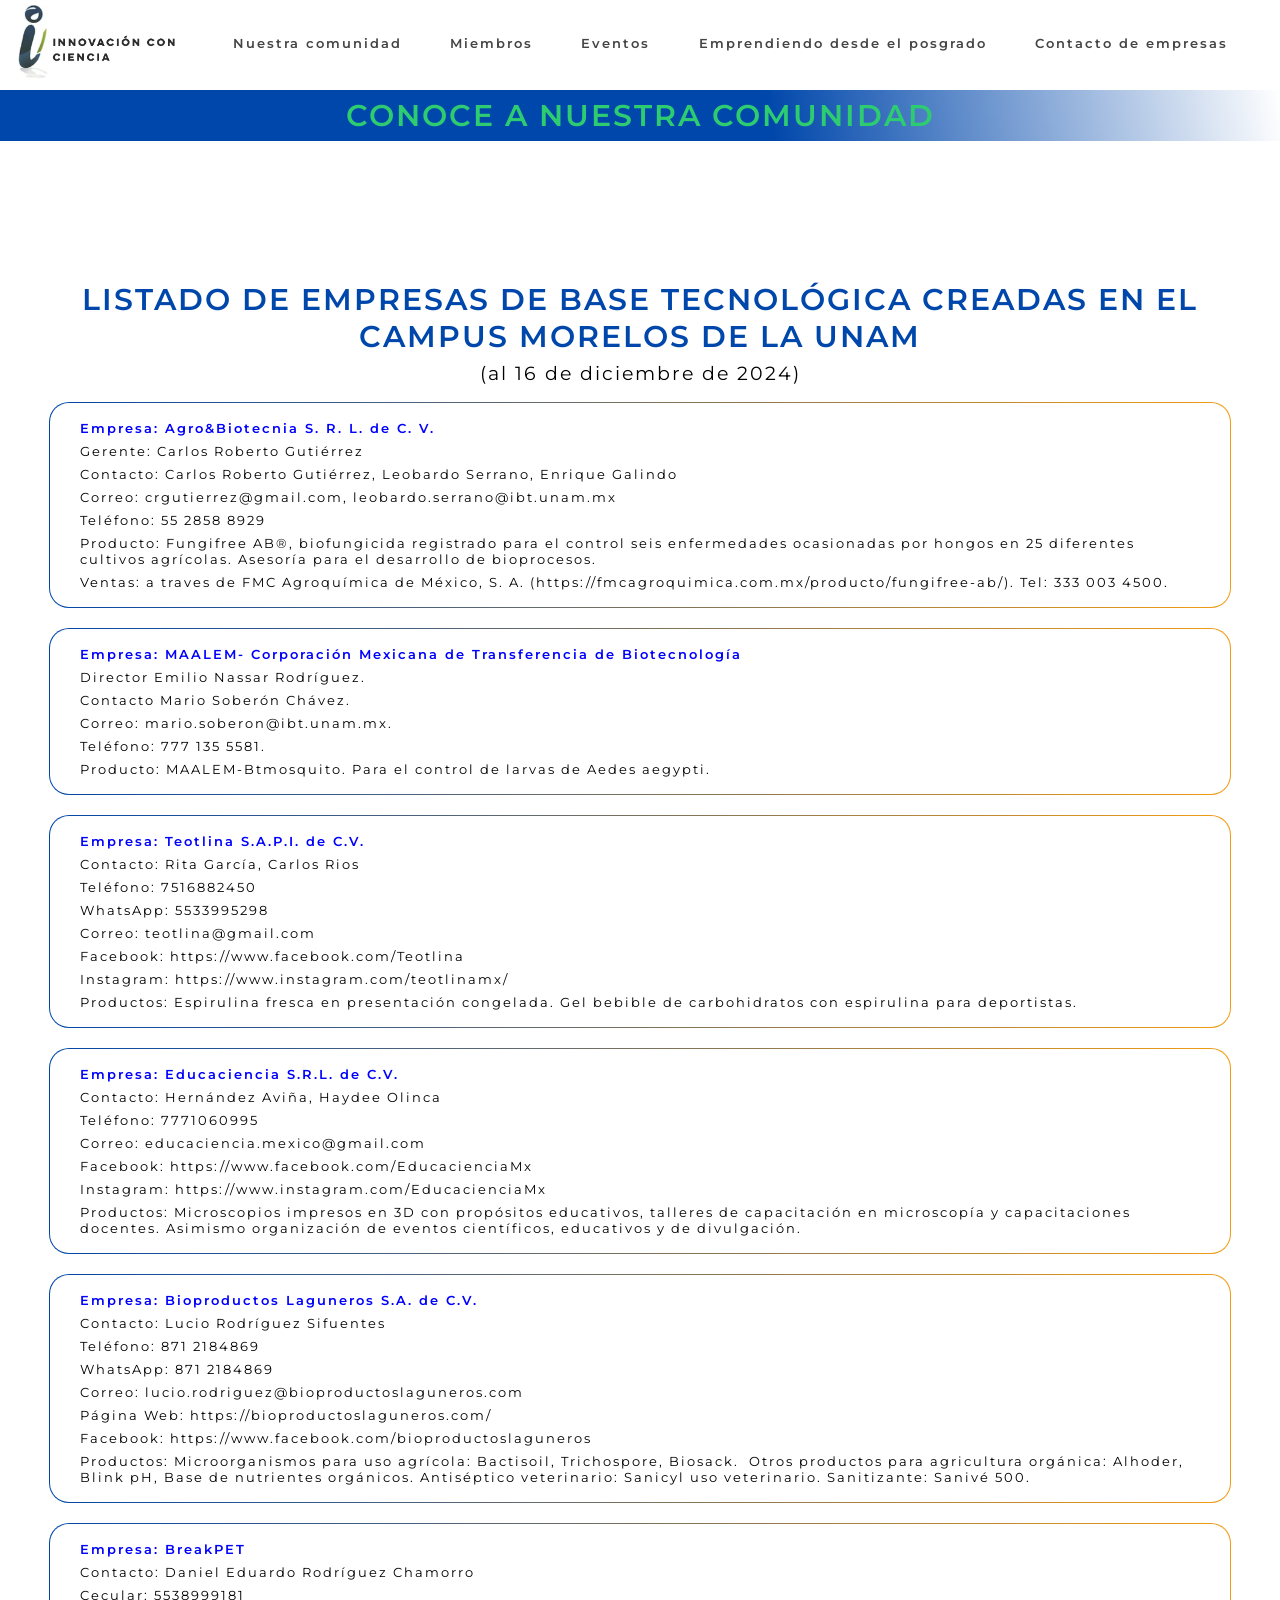
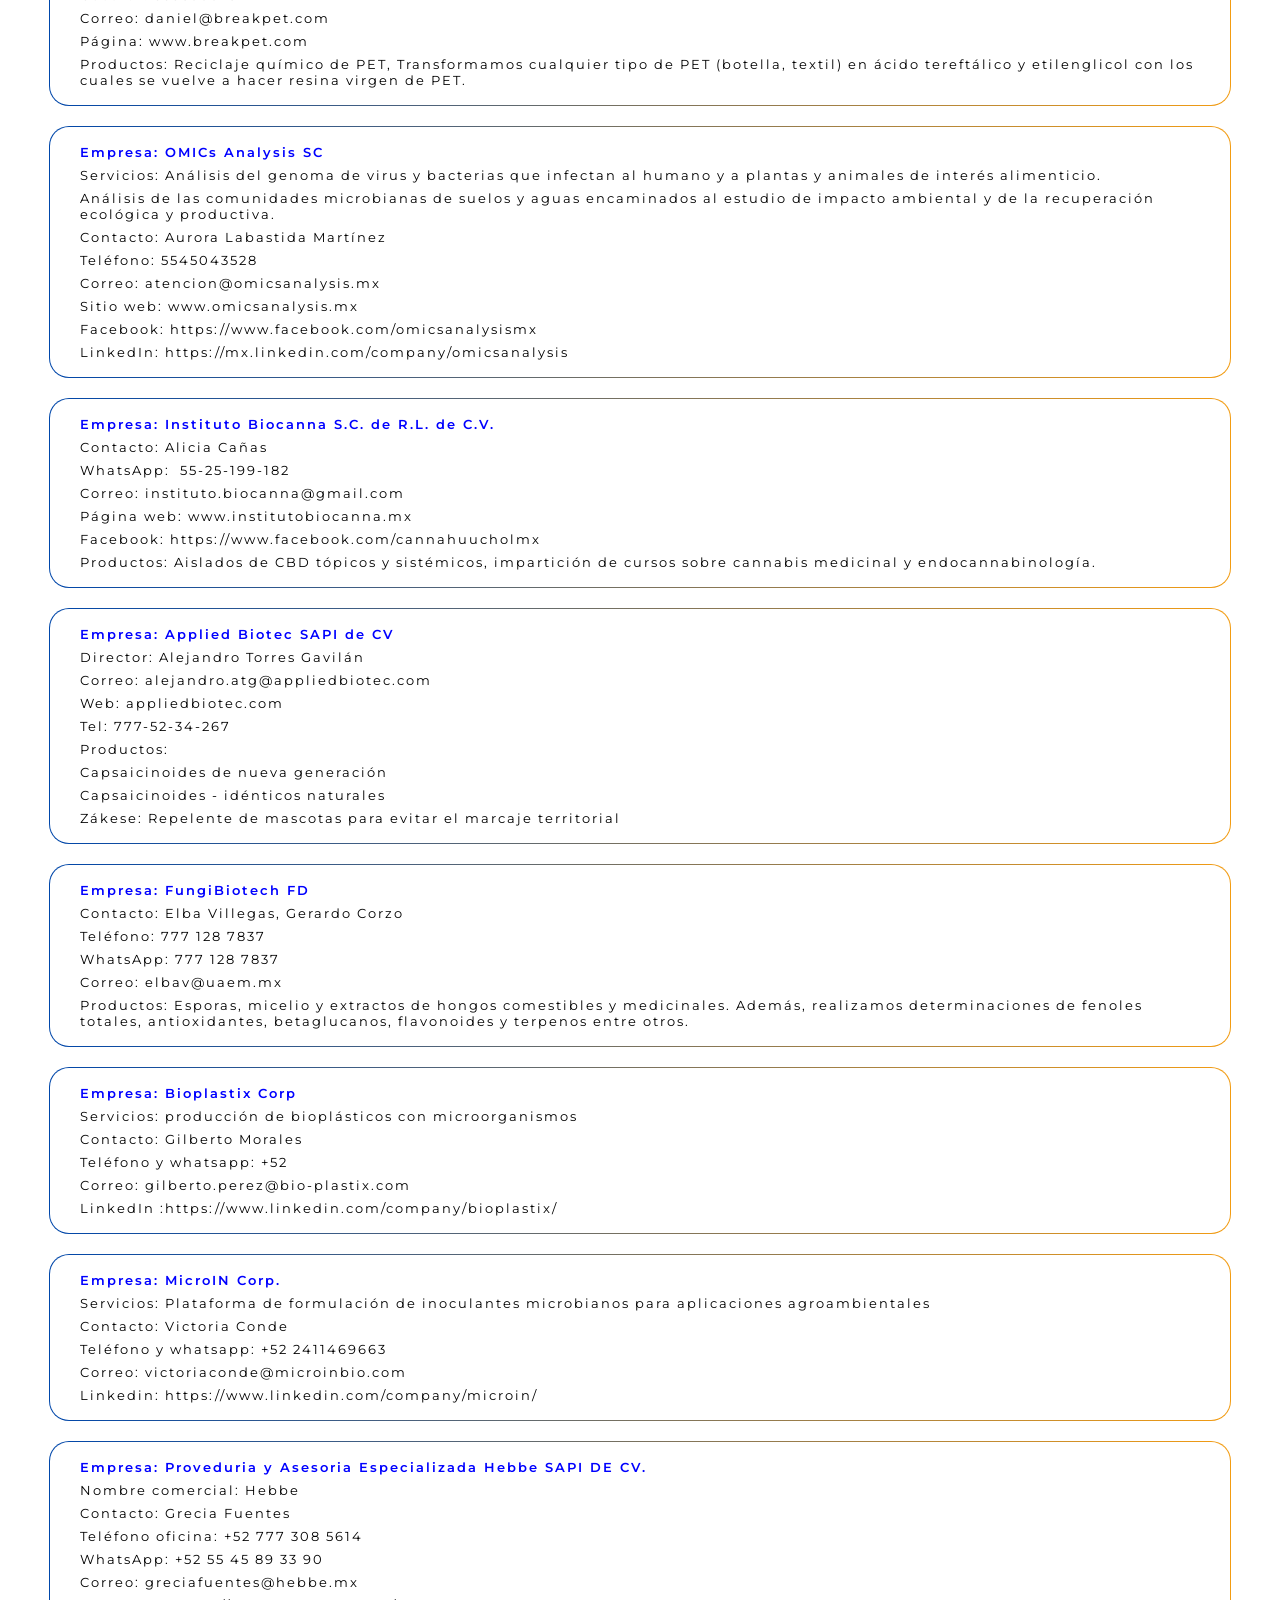
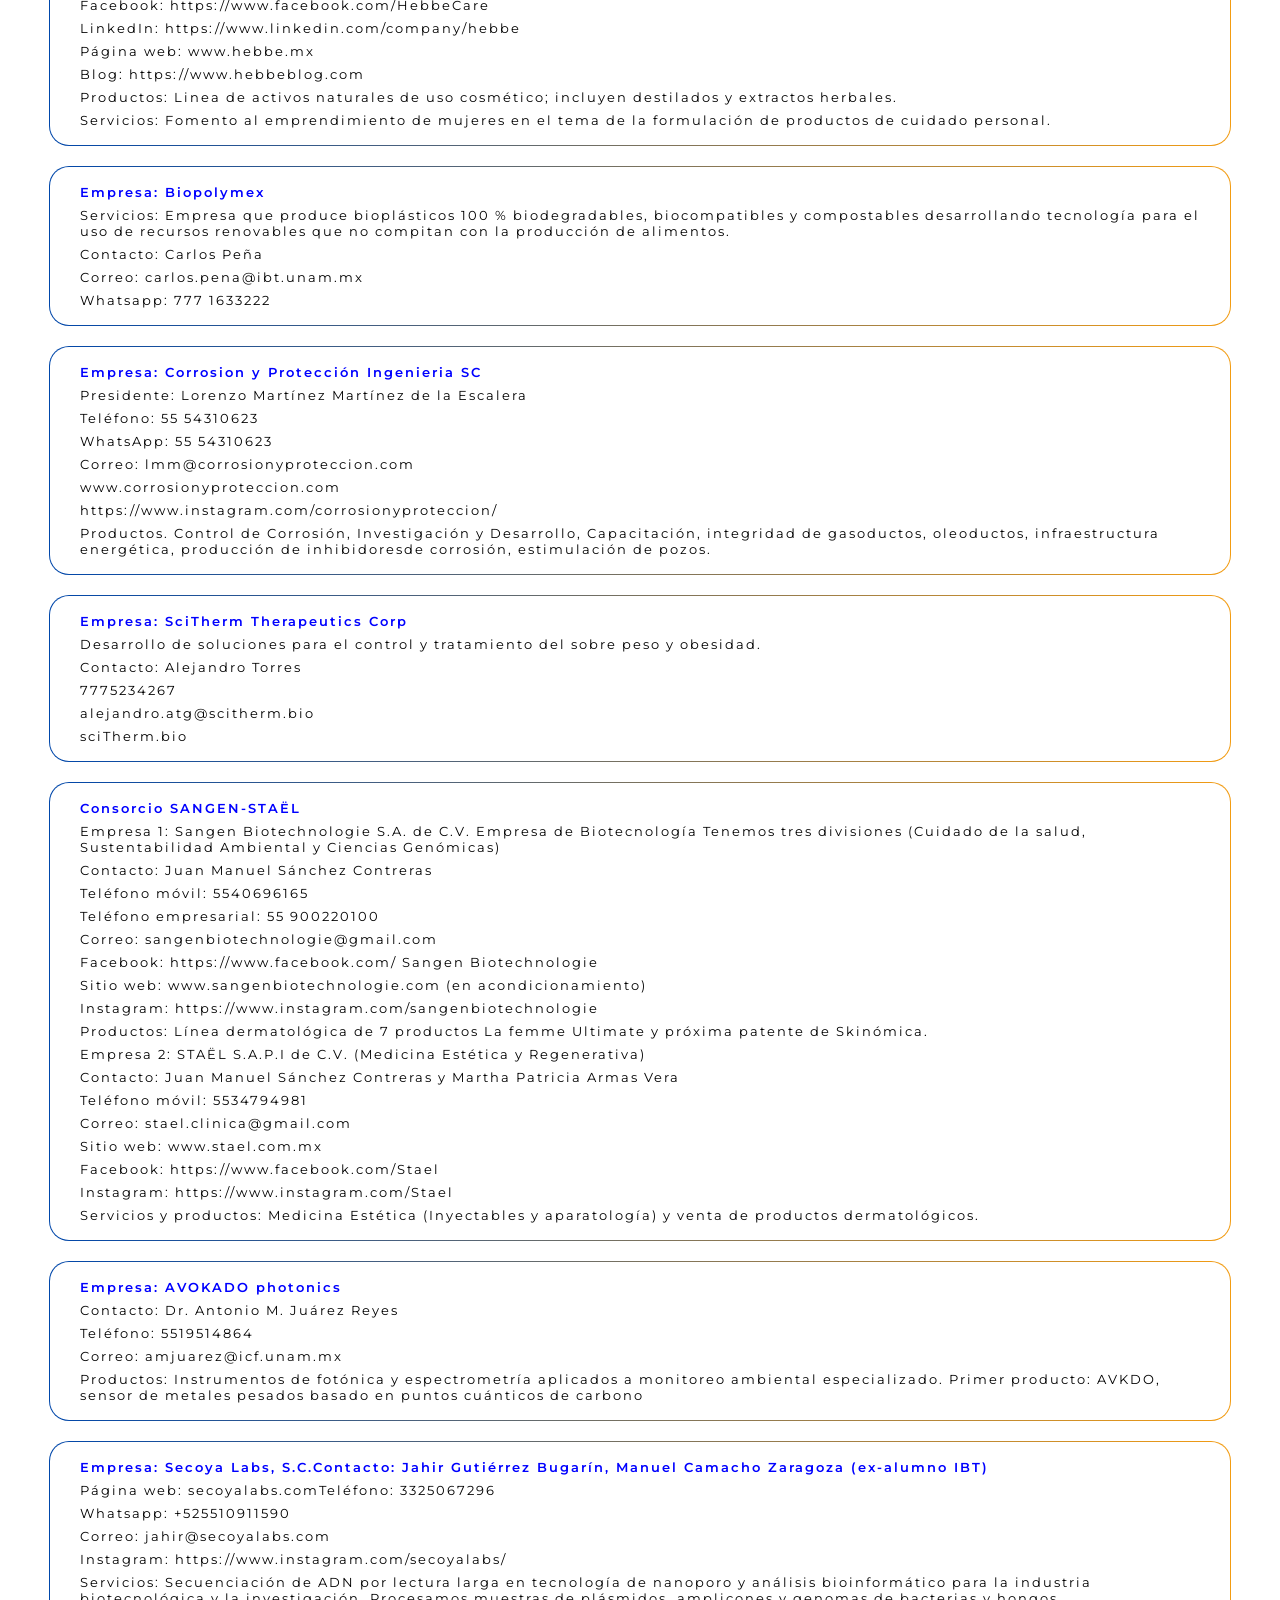
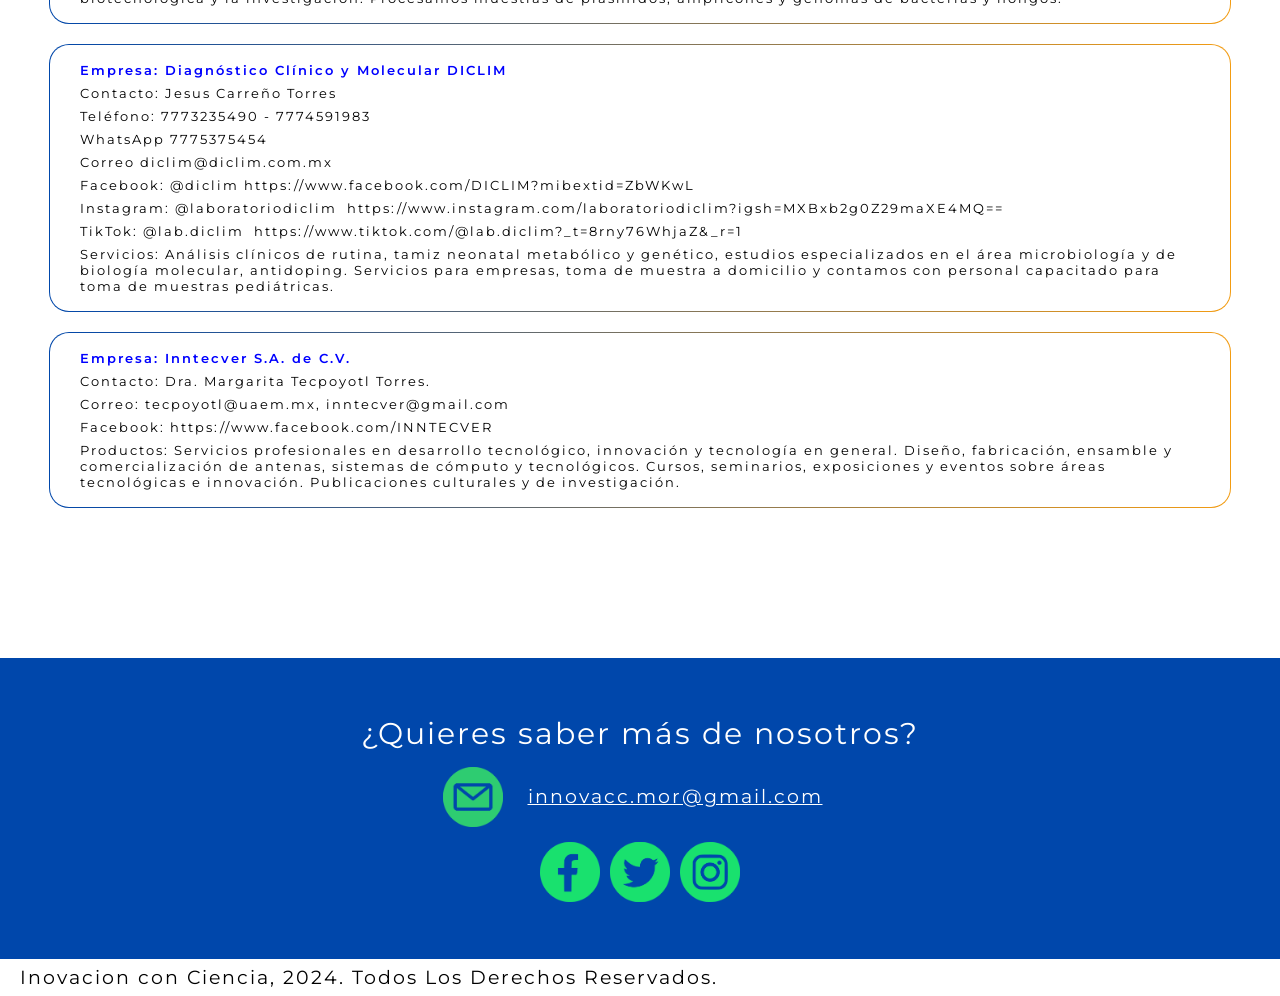
==== contacto_de_empresas.html @ b9f54bf6 "correccion_pagina" ====
<!DOCTYPE html>
<html>
<head>
    <meta charset="utf-8">
    <meta name="viewport" content="width=device-width, initial-scale=1.0">
    <title>Contactos ICC</title>
    <meta name="description" content="Grupo de Emprendedores de la UNAM Campus Morelos">
    <meta name="author" content="Innovacion Con Ciencia">
    <link rel="stylesheet" href="css/menu.css">
    <link rel="stylesheet" href="css/palettes_fonts.css">
    <link rel="stylesheet" href="css/style.css">
    <link rel="stylesheet" href="css/noticias.css">
    <link rel="preconnect" href="https://fonts.googleapis.com">
    <link rel="preconnect" href="https://fonts.gstatic.com" crossorigin>
    <link href="https://fonts.googleapis.com/css2?family=Open+Sans:wght@300;400;500;600;700;800&display=swap" rel="stylesheet">
    <link href="https://fonts.googleapis.com/css2?family=Montserrat:ital,wght@0,100..900;1,100..900&display=swap" rel="stylesheet">

</head>
<body>

    <header>
        <a class="logo" href="index.html">
            <img class="logo" src="img/innovacioncc2.jpg" alt="ICC logo">
        </a>
        
            <input type="checkbox" name="" id="menu_check">
            <div class="hamburger-lines">
                <span class="line line1"></span>
                <span class="line line2"></span>
                <span class="line line3"></span>
            </div>
        
        <nav class="navbar">
            <ul class="menu-items">
                <a href="index.html#Descrip"><li>Nuestra comunidad</li></a>
                <a href="index.html#Miembros"><li>Miembros</li></a>
                <a href="index.html#Eventos"><li>Eventos</li></a>
                <a href="emprendiendo_desde_posgrado.html"><li>Emprendiendo desde el posgrado</li></a>
                <a href="contacto_de_empresas.html"><li>Contacto de empresas</li></a>
        </nav>
    </header>


    <main>

        <section id="socialnets">
        <p>CONOCE A NUESTRA COMUNIDAD</p>
        </section>

        <section class="noticia" id="noticia1">

            <div id="Empresas">
                <h2>LISTADO DE EMPRESAS DE BASE TECNOLÓGICA CREADAS EN EL CAMPUS MORELOS DE LA UNAM</h2>
                <p>(al 16 de diciembre de 2024)</p>

                    <div>
                    <p>Empresa: Agro&Biotecnia S. R. L. de C. V.</p>
                    <p>Gerente: Carlos Roberto Gutiérrez</p>
                    <p>Contacto: Carlos Roberto Gutiérrez, Leobardo Serrano, Enrique Galindo</p>
                    <p>Correo: crgutierrez@gmail.com, leobardo.serrano@ibt.unam.mx</p>
                    <p>Teléfono: 55 2858 8929</p>
                    <p>Producto: Fungifree AB®, biofungicida registrado para el control seis enfermedades ocasionadas por hongos en 25 diferentes cultivos agrícolas. Asesoría para el desarrollo de bioprocesos.</p>
                    <p>Ventas: a traves de FMC Agroquímica de México, S. A. (https://fmcagroquimica.com.mx/producto/fungifree-ab/). Tel: 333 003 4500.</p>
                    </div>
                    
                    <div>
                    <p>Empresa: MAALEM- Corporación Mexicana de Transferencia de Biotecnología </p>
                    <p>Director Emilio Nassar Rodríguez. </p>
                    <p>Contacto Mario Soberón Chávez. </p>
                    <p>Correo: mario.soberon@ibt.unam.mx. </p>
                    <p>Teléfono: 777 135 5581. </p>
                    <p>Producto: MAALEM-Btmosquito. Para el control de larvas de Aedes aegypti.</p>
                    </div>
                    
                    <div>
                    <p>Empresa: Teotlina S.A.P.I. de C.V.</p>
                    <p>Contacto: Rita García, Carlos Rios</p>
                    <p>Teléfono: 7516882450</p>
                    <p>WhatsApp: 5533995298</p>
                    <p>Correo: teotlina@gmail.com</p>
                    <p>Facebook: https://www.facebook.com/Teotlina</p>
                    <p>Instagram: https://www.instagram.com/teotlinamx/</p>
                    <p>Productos: Espirulina fresca en presentación congelada. Gel bebible de carbohidratos con espirulina para deportistas. </p>
                    </div>
                    
                    <div>
                    <p>Empresa: Educaciencia S.R.L. de C.V.</p>
                    <p>Contacto: Hernández Aviña, Haydee Olinca</p>
                    <p>Teléfono: 7771060995</p>
                    <p>Correo: educaciencia.mexico@gmail.com</p>
                    <p>Facebook: https://www.facebook.com/EducacienciaMx</p>
                    <p>Instagram: https://www.instagram.com/EducacienciaMx</p>
                    <p>Productos: Microscopios impresos en 3D con propósitos educativos, talleres de capacitación en microscopía y capacitaciones docentes. Asimismo organización de eventos científicos, educativos y de divulgación.</p>
                    </div>
                    
                    <div>
                    <p>Empresa: Bioproductos Laguneros S.A. de C.V.</p>
                    <p>Contacto: Lucio Rodríguez Sifuentes</p>
                    <p>Teléfono: 871 2184869</p>
                    <p>WhatsApp: 871 2184869</p>
                    <p>Correo: lucio.rodriguez@bioproductoslaguneros.com </p>
                    <p>Página Web: https://bioproductoslaguneros.com/</p>
                    <p>Facebook: https://www.facebook.com/bioproductoslaguneros</p>
                    <p>Productos: Microorganismos para uso agrícola: Bactisoil, Trichospore, Biosack.  Otros productos para agricultura orgánica: Alhoder, Blink pH, Base de nutrientes orgánicos. Antiséptico veterinario: Sanicyl uso veterinario. Sanitizante: Sanivé 500.</p>
                    </div>
                    
                    <div>
                    <p>Empresa: BreakPET</p>
                    <p>Contacto: Daniel Eduardo Rodríguez Chamorro</p>
                    <p>Cecular: 5538999181</p>
                    <p>Correo: daniel@breakpet.com</p>
                    <p>Página: www.breakpet.com</p>
                    <p>Productos: Reciclaje químico de PET, Transformamos cualquier tipo de PET (botella, textil) en ácido tereftálico y etilenglicol con los cuales se vuelve a hacer resina virgen de PET.</p>
                    </div>
                    
                    <div>
                    <p>Empresa: OMICs Analysis SC</p>
                    <p>Servicios: Análisis del genoma de virus y bacterias que infectan al humano y a plantas y animales de interés alimenticio. </p>
                    <p>Análisis de las comunidades microbianas de suelos y aguas encaminados al estudio de impacto ambiental y de la recuperación ecológica y productiva.</p>
                    <p>Contacto: Aurora Labastida Martínez</p>
                    <p>Teléfono: 5545043528</p>
                    <p>Correo:  atencion@omicsanalysis.mx</p>
                    <p>Sitio web: www.omicsanalysis.mx</p>
                    <p>Facebook: https://www.facebook.com/omicsanalysismx</p>
                    <p>LinkedIn: https://mx.linkedin.com/company/omicsanalysis</p>
                    </div>
                    
                    <div>
                    <p>Empresa: Instituto Biocanna S.C. de R.L. de C.V.</p>
                    <p>Contacto: Alicia Cañas</p>
                    <p>WhatsApp:  55-25-199-182</p>
                    <p>Correo: instituto.biocanna@gmail.com</p>
                    <p>Página web: www.institutobiocanna.mx </p>
                    <p>Facebook: https://www.facebook.com/cannahuucholmx</p>
                    <p>Productos: Aislados de CBD tópicos y sistémicos, impartición de cursos sobre cannabis medicinal y endocannabinología.</p>
                    </div>
                    
                    <div>
                    <p>Empresa: Applied Biotec SAPI de CV</p>
                    <p>Director: Alejandro Torres Gavilán</p>
                    <p>Correo: alejandro.atg@appliedbiotec.com</p>
                    <p>Web: appliedbiotec.com</p>
                    <p>Tel: 777-52-34-267</p>
                    <p>Productos: </p>
                    <p>Capsaicinoides de nueva generación</p>
                    <p>Capsaicinoides - idénticos naturales</p>
                    <p>Zákese: Repelente de mascotas para evitar el marcaje territorial</p>
                    </div>
                    
                    <div>
                    <p>Empresa: FungiBiotech FD</p>
                    <p>Contacto: Elba Villegas, Gerardo Corzo</p>
                    <p>Teléfono: 777 128 7837</p>
                    <p>WhatsApp: 777 128 7837</p>
                    <p>Correo: elbav@uaem.mx</p>
                    <p>Productos: Esporas, micelio y extractos de hongos comestibles y medicinales. Además, realizamos determinaciones de fenoles totales, antioxidantes, betaglucanos, flavonoides y terpenos entre otros.</p>
                    </div>
                    
                    <div>
                    <p>Empresa: Bioplastix Corp</p>
                    <p>Servicios: producción de bioplásticos con microorganismos </p>
                    <p>Contacto: Gilberto Morales  </p>
                    <p>Teléfono y whatsapp: +52 </p>
                    <p>Correo: gilberto.perez@bio-plastix.com</p>
                    <p>LinkedIn :https://www.linkedin.com/company/bioplastix/</p>
                    </div>
                    
                    <div>
                    <p>Empresa: MicroIN Corp. </p>
                    <p>Servicios: Plataforma de formulación de inoculantes microbianos para aplicaciones agroambientales</p>
                    <p>Contacto: Victoria Conde</p>
                    <p>Teléfono y whatsapp: +52 2411469663</p>
                    <p>Correo: victoriaconde@microinbio.com</p>
                    <p>Linkedin: https://www.linkedin.com/company/microin/</p>
                    </div>
                    
                    <div>
                    <p>Empresa: Proveduria y Asesoria Especializada Hebbe SAPI DE CV.</p>
                    <p>Nombre comercial: Hebbe</p>
                    <p>Contacto: Grecia Fuentes </p>
                    <p>Teléfono oficina: +52 777 308 5614</p>
                    <p>WhatsApp: +52 55 45 89 33 90</p>
                    <p>Correo: greciafuentes@hebbe.mx</p>
                    <p>Facebook: https://www.facebook.com/HebbeCare</p>
                    <p>LinkedIn: https://www.linkedin.com/company/hebbe</p>
                    <p>Página web: www.hebbe.mx</p>
                    <p>Blog: https://www.hebbeblog.com</p>
                    <p>Productos: Linea de activos naturales de uso cosmético; incluyen destilados y extractos herbales. </p>
                    <p>Servicios: Fomento al emprendimiento de mujeres en el tema de la formulación de productos de cuidado personal.</p>
                    </div>
                    
                    <div>
                    <p>Empresa: Biopolymex</p>
                    <p>Servicios: Empresa que produce bioplásticos 100 % biodegradables, biocompatibles y compostables desarrollando tecnología para el uso de recursos renovables que no compitan con la producción de alimentos.</p>
                    <p>Contacto: Carlos Peña</p>
                    <p>Correo: carlos.pena@ibt.unam.mx</p>
                    <p>Whatsapp: 777 1633222 </p>
                    </div>
                    
                    <div>
                    <p>Empresa: Corrosion y Protección Ingenieria SC</p>
                    <p>Presidente: Lorenzo Martínez Martínez de la Escalera</p>
                    <p>Teléfono: 55 54310623</p>
                    <p>WhatsApp: 55 54310623</p>
                    <p>Correo: lmm@corrosionyproteccion.com</p>
                    <p>www.corrosionyproteccion.com</p>
                    <p>https://www.instagram.com/corrosionyproteccion/</p>
                    <p>Productos. Control de Corrosión, Investigación y Desarrollo, Capacitación, integridad de gasoductos, oleoductos, infraestructura energética, producción de inhibidoresde corrosión, estimulación de pozos.</p>
                    </div>
                    
                    <div>
                    <p>Empresa: SciTherm Therapeutics Corp</p>
                    <p>Desarrollo de soluciones para el control y tratamiento del sobre peso y obesidad.</p>
                    <p>Contacto: Alejandro Torres</p>
                    <p>7775234267</p>
                    <p>alejandro.atg@scitherm.bio</p>
                    <p>sciTherm.bio</p>
                    </div>
                    
                    <div>
                    <p>Consorcio SANGEN-STAËL</p>
                    <p>Empresa 1: Sangen Biotechnologie S.A. de C.V. Empresa de Biotecnología Tenemos tres divisiones (Cuidado de la salud, Sustentabilidad Ambiental y Ciencias Genómicas) </p>
                    <p>Contacto: Juan Manuel Sánchez Contreras </p>
                    <p>Teléfono móvil: 5540696165</p>
                    <p>Teléfono empresarial: 55 900220100</p>
                    <p>Correo: sangenbiotechnologie@gmail.com</p>
                    <p>Facebook: https://www.facebook.com/ Sangen Biotechnologie</p>
                    <p>Sitio web: www.sangenbiotechnologie.com (en acondicionamiento)</p>
                    <p>Instagram: https://www.instagram.com/sangenbiotechnologie</p>
                    <p>Productos: Línea dermatológica de 7 productos La femme Ultimate y próxima patente de Skinómica. </p>
                    
                    <p>Empresa 2: STAËL S.A.P.I de C.V.  (Medicina Estética y Regenerativa) </p>
                    <p>Contacto: Juan Manuel Sánchez Contreras y Martha Patricia Armas Vera</p>
                    <p>Teléfono móvil: 5534794981</p>
                    <p>Correo: stael.clinica@gmail.com</p>
                    <p>Sitio web: www.stael.com.mx </p>
                    <p>Facebook: https://www.facebook.com/Stael </p>
                    <p>Instagram: https://www.instagram.com/Stael </p>
                    <p>Servicios y productos: Medicina Estética (Inyectables y aparatología) y venta de productos dermatológicos.</p>
                    </div>
                    
                    <div>
                    <p>Empresa: AVOKADO photonics</p>
                    <p>Contacto: Dr. Antonio M. Juárez Reyes</p>
                    <p>Teléfono: 5519514864</p>
                    <p>Correo: amjuarez@icf.unam.mx</p>
                    <p>Productos: Instrumentos de fotónica y espectrometría aplicados a monitoreo ambiental especializado. Primer producto: AVKDO, sensor de metales pesados basado en puntos cuánticos de carbono</p>
                    </div>
                    
                    <div>
                    <p>Empresa: Secoya Labs, S.C.Contacto: Jahir Gutiérrez Bugarín, Manuel Camacho Zaragoza (ex-alumno IBT)</p>
                    <p>Página web: secoyalabs.comTeléfono: 3325067296</p>
                    <p>Whatsapp: +525510911590
                    <p>Correo: jahir@secoyalabs.com</p>
                    <p>Instagram: https://www.instagram.com/secoyalabs/</p>
                    <p>Servicios: Secuenciación de ADN por lectura larga en tecnología de nanoporo y análisis bioinformático para la industria biotecnológica y la investigación. Procesamos muestras de plásmidos, amplicones y genomas de bacterias y hongos.</p>
                    </div>
                    
                    <div>
                    <p>Empresa: Diagnóstico Clínico y Molecular DICLIM</p>
                    <p>Contacto: Jesus Carreño Torres</p>
                    <p>Teléfono: 7773235490 - 7774591983</p>
                    <p>WhatsApp 7775375454</p>
                    <p>Correo diclim@diclim.com.mx</p>
                    <p>Facebook: @diclim https://www.facebook.com/DICLIM?mibextid=ZbWKwL</p>
                    <p>Instagram: @laboratoriodiclim  https://www.instagram.com/laboratoriodiclim?igsh=MXBxb2g0Z29maXE4MQ==</p>
                    <p>TikTok: @lab.diclim  https://www.tiktok.com/@lab.diclim?_t=8rny76WhjaZ&_r=1</p>
                    <p>Servicios: Análisis clínicos de rutina, tamiz neonatal metabólico y genético, estudios especializados en el área microbiología y de biología molecular, antidoping. Servicios para empresas, toma de muestra a domicilio y contamos con personal capacitado para toma de muestras pediátricas.</p>
                    </div>
                    
                    <div>
                    <p>Empresa: Inntecver S.A. de C.V.</p>
                    <p>Contacto: Dra. Margarita Tecpoyotl Torres.</p>
                    <p>Correo: tecpoyotl@uaem.mx, inntecver@gmail.com </p>
                    <p>Facebook: https://www.facebook.com/INNTECVER</p>
                    <p>Productos: Servicios profesionales en desarrollo tecnológico, innovación y tecnología en general. Diseño, fabricación, ensamble  y comercialización de antenas, sistemas de cómputo y tecnológicos. Cursos, seminarios, exposiciones y eventos sobre áreas tecnológicas e innovación. Publicaciones culturales y de investigación.</p>
                    </div>
            </div>

            

      </section>



        <section id="finaldata">
            <p>¿Quieres saber más de nosotros?</p>
            <a href="mailto:innovacc.mor@gmail.com"><img class="socialicon" src="img/icons/mail_v.png"><p>innovacc.mor@gmail.com</p></a>
            <div>
                <a href="https://www.facebook.com/innovacionconciencia"><img class="socialicon" src="img/icons/FaceBook_vl.png"></a>
                <a href="https://x.com/Innovacioncc"><img class="socialicon" src="img/icons/twitter_vl.png"></a>
                <a href="https://www.instagram.com/innovacionconciencia/"><img class="socialicon"  src="img/icons/instagram_vl.png"></a>
            </div>
        </section>

    </main>

    <footer>
        <p>Inovacion con Ciencia, 2024. Todos Los Derechos Reservados.</p>
    </footer>

</body>    
</html>
---- css/menu.css ----
/*NAV STYLING*/
header{
    display: flex;
    height: 8rem;
    padding: 0.5rem;
}
header *  {
    height: 100%;
} 
nav {
    width: 100%;
}
nav ul{
    padding: 0 1rem;
    display: flex;
    justify-content: center;
}
nav a{
    margin: 0 1.5vw;
    padding: 0 0.5rem;
    display: flex;
    flex-direction: column;
    justify-content: center;
    text-decoration: none;
}
nav li{
    list-style: none;
    text-align: center;
    font-size: 1.3rem;
    font-weight: 600;
    color:#444444;
    height: auto;
}
nav li:hover{
    color:#0047AB;
    font-size:1.4rem;
}
header input[type="checkbox"], .hamburger-lines{
   display: none;
}



@media only screen and (max-width: 800px) {
    nav{
        transform: translateX(100%);
        position: fixed;
        z-index: 100;
        top: 5rem;
        right: 0;
        height: 5rem;
        padding: 0.4rem 0;
        display: inline-flex;
        flex-direction: column;
        width: 60vw;
        height: 30rem;
    }
    nav ul{
        display: inline-flex;
        flex-direction:column;
        align-items:  left;
        position:fixed;
        height: 30rem;
        width: 60vw;
        background-color: hsl(0, 0%, 100%, 90%);
        padding: 1rem 0;

    }
    nav a{
       margin:0;
       width: 70%;
    }

    nav a:hover{
        border-bottom: 1px solid black;
    }

    header input[type="checkbox"], .hamburger-lines {
        display: block;
    }

    header input[type="checkbox"] {
        position: fixed;
        height: 23px;
        width: 35px;
        top: 17px;
        right: 20px;
        z-index: 100;
        opacity: 0;
    }

    .hamburger-lines {
        display: block;
        height: 23px;
        width: 35px;
        position: fixed;
        top: 17px;
        right: 20px;
        z-index: 2;
        display: flex;
        flex-direction: column;
        justify-content: space-between;
    }

    .line {
        display: block;
        height: 4px;
        width: 100%;
        border-radius: 10px;
        background: #333;
    }
    .line1 {
        transform-origin: 0% 0%;
        transition: transform 0.4s ease-in-out;
    }
        
    .line2 {
        transition: transform 0.2s ease-in-out;
    }
        
    .line3 {
        transform-origin: 0% 100%;
        transition: transform 0.4s ease-in-out;
    }
    header input[type="checkbox"]:checked ~ .navbar {
        transform: translateX(0);
    }
        
    header input[type="checkbox"]:checked ~ .hamburger-lines .line1 {
        transform: rotate(35deg);
    }
        
    header input[type="checkbox"]:checked ~ .hamburger-lines .line2 {
        transform: scaleY(0);
    }
        
    header input[type="checkbox"]:checked ~ .hamburger-lines .line3 {
        transform: rotate(-35deg);
    }


}
---- css/palettes_fonts.css ----
:root {
    /*Palette 1*/
    --c-main:#0047AB;
    --c-main-low:hsl(215, 90%, 60%);
    --c-accent1:#f39c12;
    --c-accent2:#2ECC71;

}


html{
    font-size: 10px; /*Initial font-size adjusted to 10px*/
    letter-spacing: 0.1rem;
}
body{
    font-family: 'Montserrat', sans-serif;
}
*{
    margin:0;
    padding:0;
    font-size:1.9rem;
    letter-spacing: .2rem;
}
p {
    margin:0.7rem 2rem;
}
---- css/style.css ----
h2{
    text-align: center; font-weight: 600; font-size:3rem;
    color:var(--c-main);
}


.socialicon{
    height: 6rem;
    margin:2rem 0.5rem;
}
.socialicon:hover{
    height: 6.5rem;
    margin:1.5rem 0.25rem;
}
a{
    height: 7.5rem;
    display: flex;
    align-items: center;
    justify-content: center;
    color:white;
}

/***BANNER START*/

#Banner_zone
{
    display: flex;
    flex-direction: column;
    justify-content: space-between;
    background-color: var(--c-main);
    background-image:url("../img/Banner.jpeg");
    background-size: cover;
    background-position-x:65%;
    min-height: 55rem;
}
.Top_News{
    display: flex;
    justify-content: center; align-items: center; text-align: center;
    background: linear-gradient(130deg,  var(--c-accent1) 80%, transparent);
}
.Top_News > p {
    padding: 1rem;
    font-size:1.8rem;
    font-weight: 700;
    word-spacing: 0.5rem;
    letter-spacing: 0.3rem;
    color:white;

}

#Banner{
    width: 60%;
    display: flex;
    flex-direction: column;
    justify-content: center;
    height: 40rem;
    background: linear-gradient(90deg, var(--c-accent1), var(--c-main) 30%, transparent);
}
#Banner p{
    color:white;
    text-align: center;
    font-weight: 700;
    font-size: 5.5rem;
}

#socialnets{
    display: flex;
    justify-content:center; align-items: center;
    flex-wrap: wrap;
    background: linear-gradient(80deg, var(--c-main) 60%, transparent);
    color: var(--c-accent2);
}
#socialnets > p{
    font-size: 3rem;
    font-weight: 600;
}

/***BANNER END*/

#Descrip, #Actividades, #Eventos, #Miembros, #finaldata, .evento{
    display: flex;
    flex-direction: column;
    justify-content: center;
    align-items: center;
    padding:5rem 0;
}

#Descrip{
    text-align: center;
}

#Actividades>div{
    display: flex;
    flex-wrap: wrap;
    justify-content: center; align-items: center;
    margin:3rem 0;
}

.actividad{
    display: flex;
    justify-content: center; align-items: center; text-align: center;
    width: 18rem; height: 18rem;
    margin:0.5rem;
    background: linear-gradient(white, white) padding-box,
    linear-gradient(to right,var(--c-accent2) , var(--c-accent1)) border-box;
    border-radius:50%;
    border:10px solid transparent;
}

.actividad p{
    font-weight:600;
    font-size:2.3rem;
    margin:0;
    color:var(--c-main);
}
#eventos_slider{
    width: 100%;
}
.evento{
    padding:1rem 0;
    background-color: var(--c-main);
}
.evento>img{
    height: auto;
    max-height: 60rem;
    width: 100%;
}
.evento>div{
    min-height: 6rem; width: 100%;
    padding: 1rem;
    display: flex;
    flex-wrap: wrap;
    align-items: center; justify-content: center;
    color:  var(--c-accent1);
    font-weight: 500;
}

#Miembros > div{
    display: flex;
    flex-direction: row;
    flex-wrap: wrap;
    margin:0; padding:3rem 0 0;
    font-size: 1.4rem;
    justify-content: center;
}

.businessslide{
    width: 32rem;
    height: 27rem;
    display: flex;
    flex-direction: row;
    overflow: hidden;
    margin:0.5rem; padding:0;
    touch-action: manipulation;

}

.businessslide:hover, .businessslide:active{
    justify-content: end;
}

.businesslogo, .businessdescription{
    text-align: center;
    background-color: white;
    border-radius: 2rem 2rem 2rem 2rem;
    width:100%; height: 100%;
    flex-shrink: 0;
    background: linear-gradient(white, white) padding-box,
    linear-gradient(to right,var(--c-main), var(--c-accent1)) border-box;
    border: 1px solid transparent;
    touch-action: manipulation;
}

.businesslogo>img, .businessdescription>p{

    touch-action: manipulation;
}

.businessdescription{
    display: flex;
    flex-direction: column;
    justify-content: center;
    background: linear-gradient(-45deg, var(--c-main-low), var(--c-main));
    color:white;
    border-color: transparent;
}

.businesslogo img{
   max-height:23rem;
   max-width: 23rem;
}

#finaldata{
    background-color: var(--c-main);
    color:white;
}
#finaldata>p{
    text-align: center;
    font-size:3rem;
}
#finaldata>div{
    display: flex;
    flex-wrap: wrap;
    justify-content: center;
    align-items: center;
}

@media only screen and (max-width: 800px) {
    .socialicon{
        height: 4rem;
    }
    .socialicon:hover{
        height: 4.5rem;
        margin:1.5rem 0.25rem;
    }
    #Banner{
        background: linear-gradient(90deg, var(--c-main), var(--c-main) 30%, transparent);
    }

    #Banner p{
        color:white;
        text-align: left;
        font-weight: 700;
        font-size: 3.5rem;
    }


}
---- css/noticias.css ----
h3{
    text-align: center; font-weight: 600; font-size:3rem;
    margin:4rem 6rem 0rem;
}

h4{
    text-align: center; font-weight: 400; font-size:2rem;
    margin:2rem 6rem 0rem;
}
h5{
    text-align: center; font-weight: 600; font-size:1.5rem;
    margin:1rem 6rem 0rem;
}


.noticia{
    margin: 8rem 0rem;
}

.noticia img{
    display: block;
    margin-left: auto;
    margin-right: auto;
    width: 100%;
    max-width: 800px;

}

.noticia>p, .noticia li, .noticia a>p, .noticia a>pre{
    font-size: 1.5rem;
    text-align: justify;
    text-justify: inter-word;
    color: black;
}

.noticia > p{
    margin: 3rem 6rem;
    line-height: 2rem;
}

.noticia li{
    margin: 2rem 6rem 1rem 10rem;
}
.noticia a{
    display: flex;
    justify-content: left;
    margin: 1rem 6rem;
    height: auto;
}
.noticia a p, .noticia a pre{
    margin: 0rem;
}
.noticia a p:hover, .noticia a pre:hover{
    color: blue;
    font-size: 1.6rem;
}
#Empresas{
    display: flex;
    flex-direction: column;
    align-items: center;
    padding: 6rem 6rem;
}

#Empresas div{
    margin:1rem 6rem;
    padding: 1rem;
    border-radius: 2rem 2rem 2rem 2rem;
    background: linear-gradient(white, white) padding-box,
    linear-gradient(to right,var(--c-main), var(--c-accent1)) border-box;
    border: 1px solid transparent;
    width: 100%;
    text-align: left;
    word-wrap: break-word;

}
#Empresas div p{
    font-size: 1.3rem;
}

#Empresas div p:first-of-type{
    color: blue;
    font-weight: 600;
}
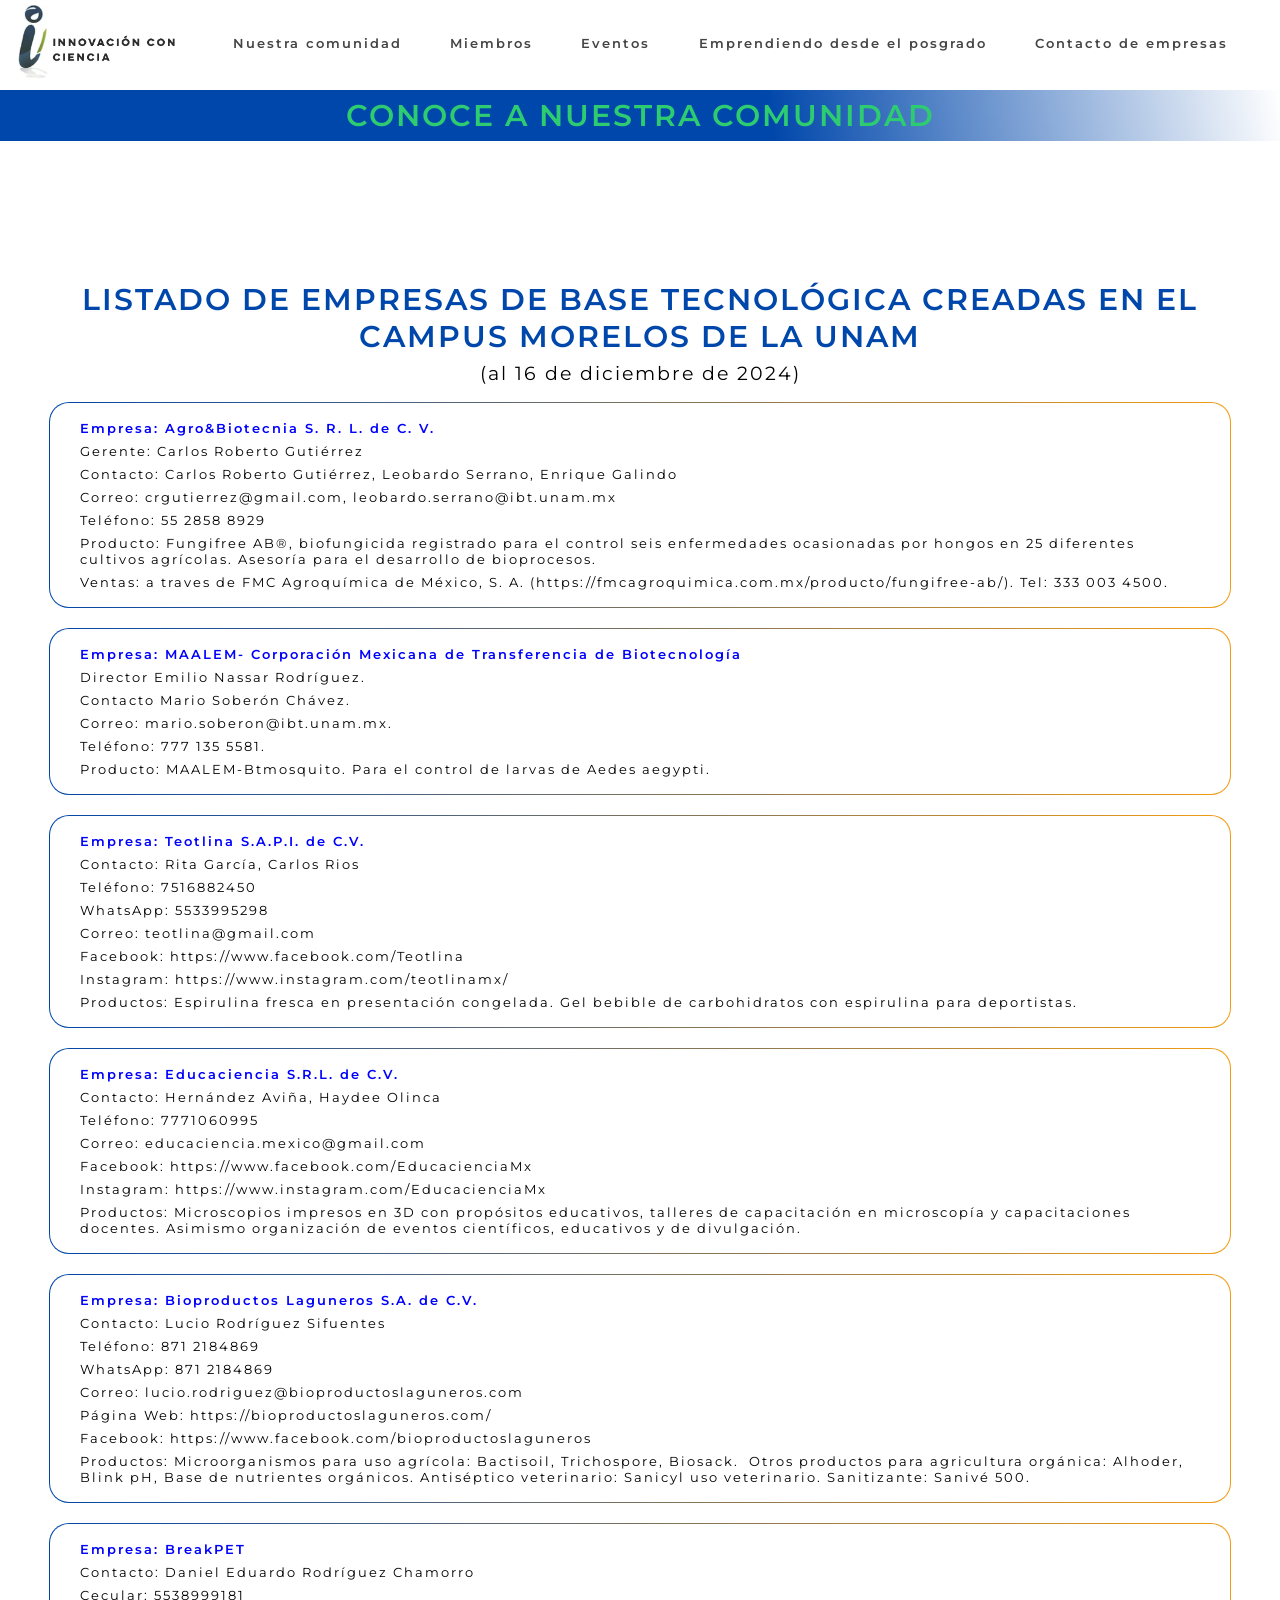
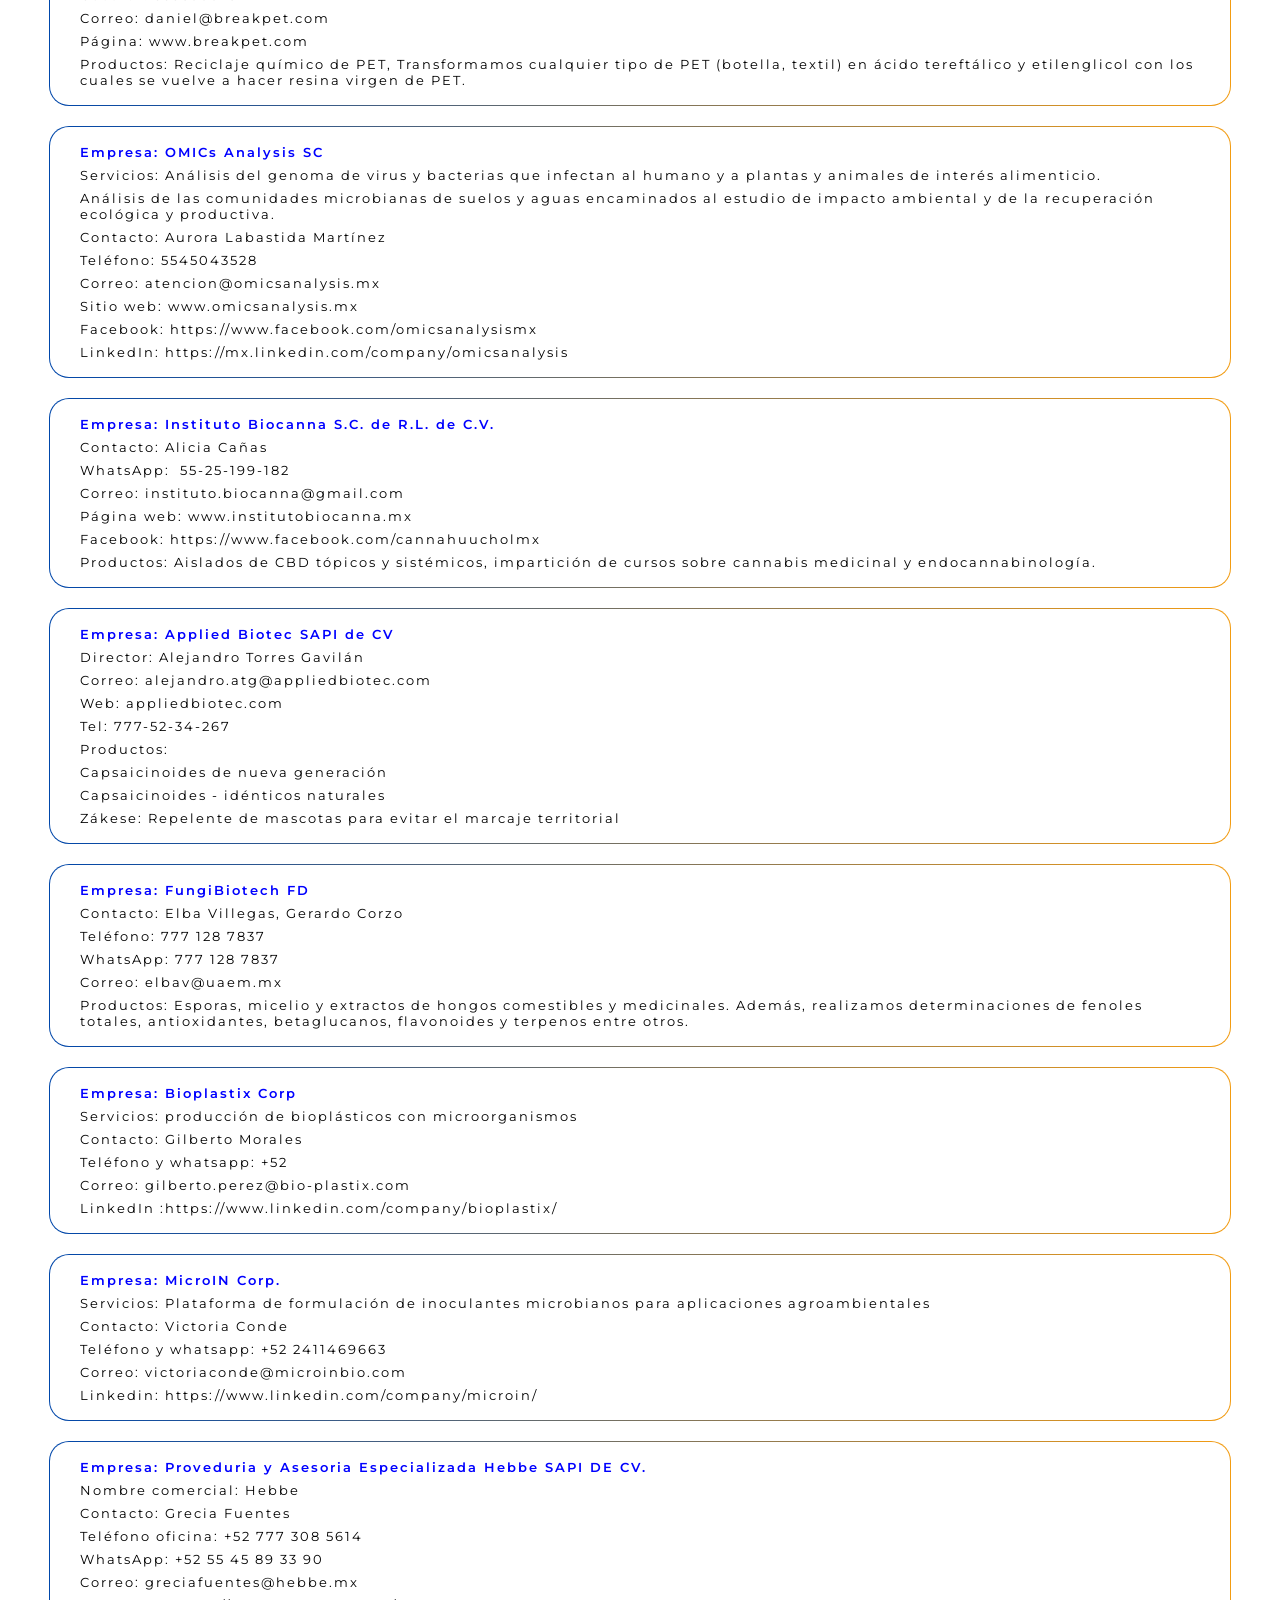
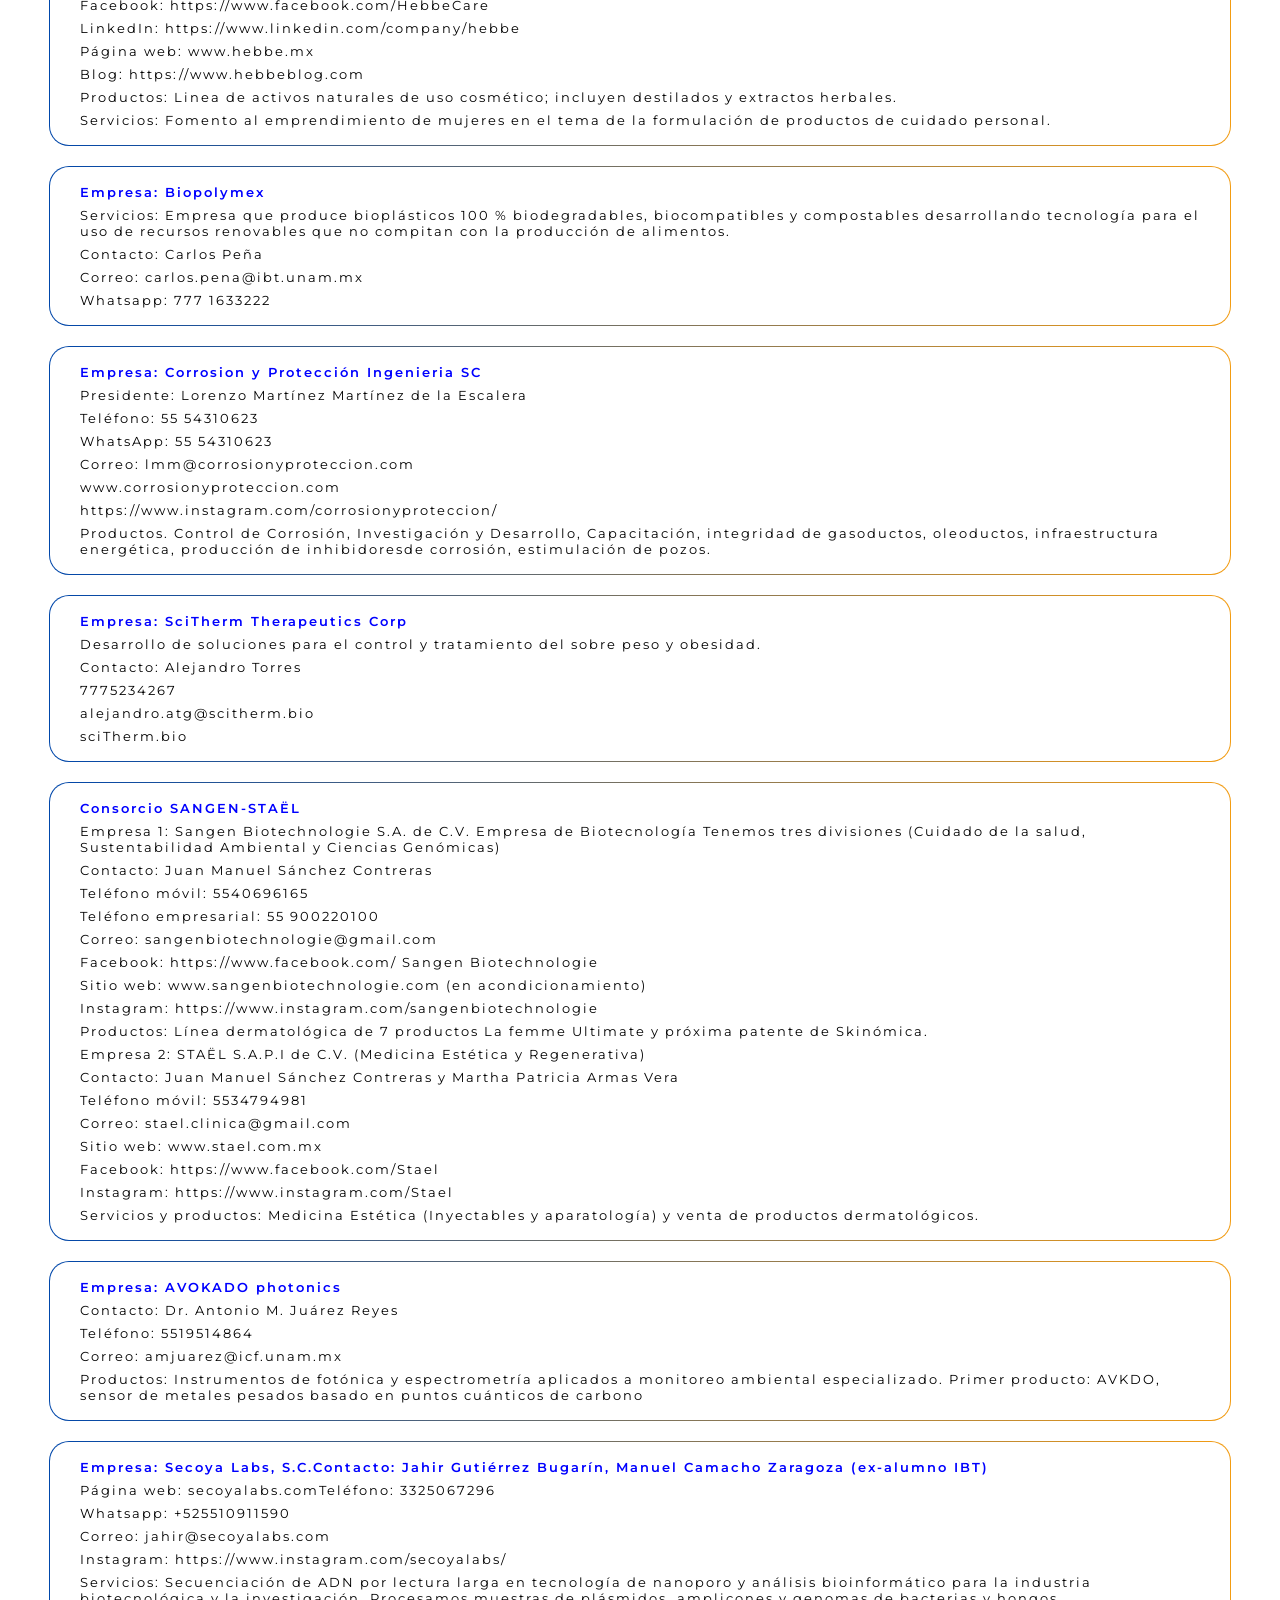
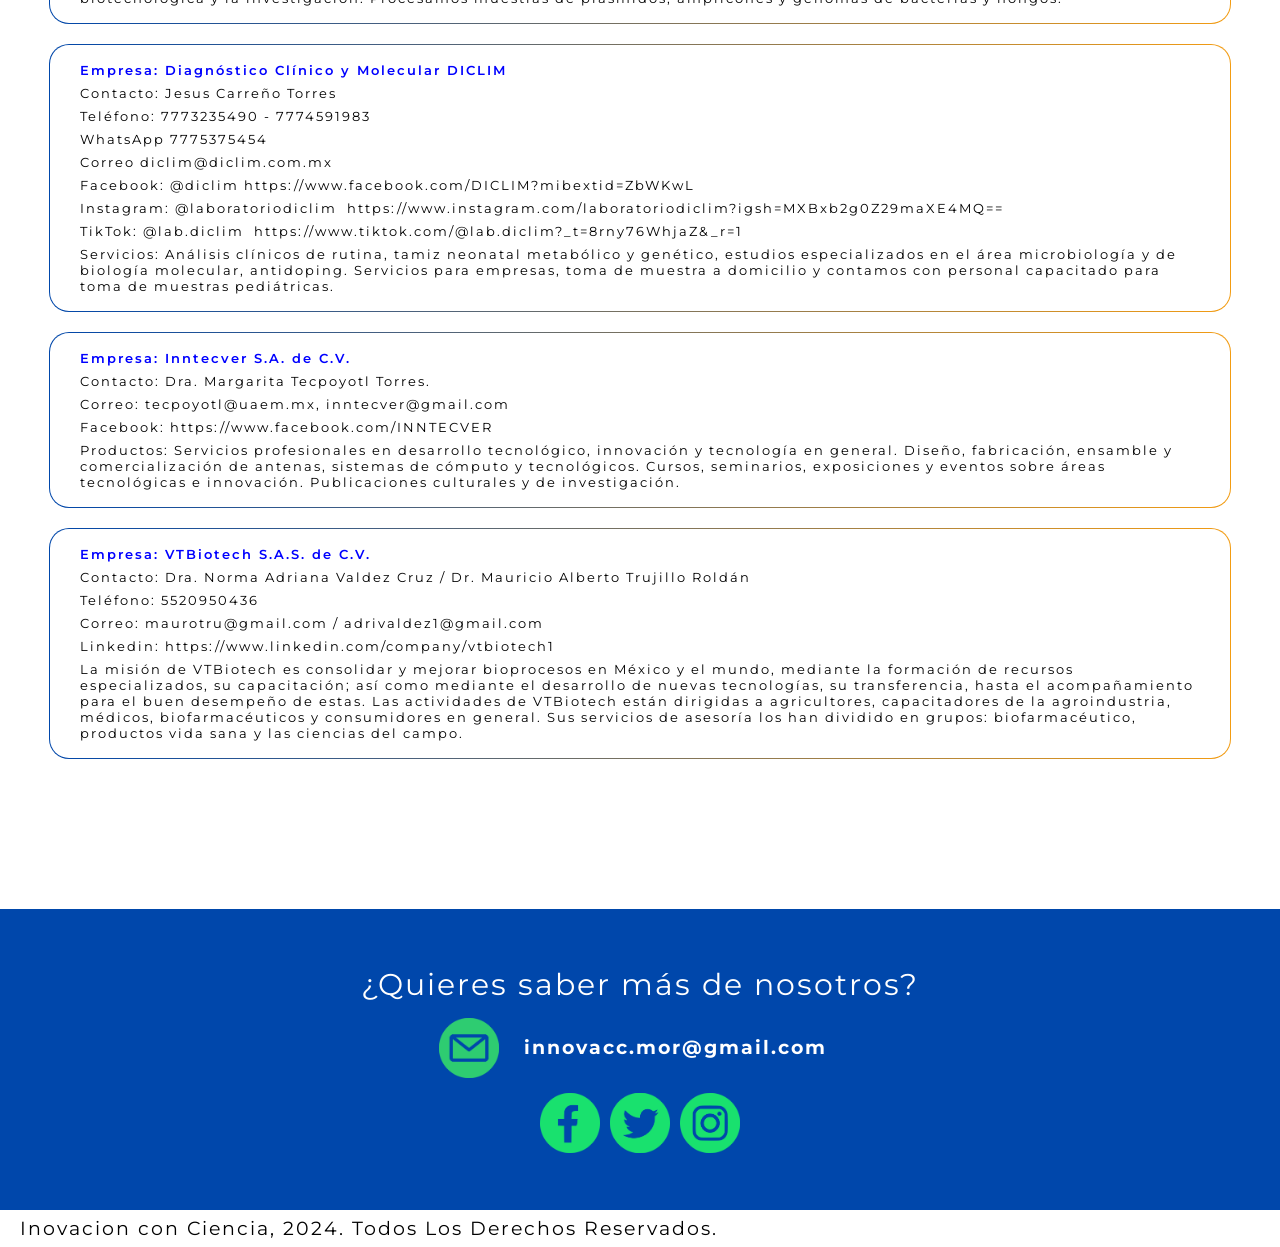
==== commit f5bac0c9: "new logos" ====
--- a/contacto_de_empresas.html
+++ b/contacto_de_empresas.html
@@ -275,6 +275,15 @@
                     <p>Facebook: https://www.facebook.com/INNTECVER</p>
                     <p>Productos: Servicios profesionales en desarrollo tecnológico, innovación y tecnología en general. Diseño, fabricación, ensamble  y comercialización de antenas, sistemas de cómputo y tecnológicos. Cursos, seminarios, exposiciones y eventos sobre áreas tecnológicas e innovación. Publicaciones culturales y de investigación.</p>
                     </div>
+
+                    <div>
+                        <p>Empresa: VTBiotech S.A.S. de C.V.</p>
+                        <p>Contacto: Dra. Norma Adriana Valdez Cruz / Dr. Mauricio Alberto Trujillo Roldán                     
+                        <p>Teléfono: 5520950436                        
+                        <p>Correo: maurotru@gmail.com / adrivaldez1@gmail.com                        
+                        <p>Linkedin: https://www.linkedin.com/company/vtbiotech1                        
+                        <p>La misión de VTBiotech es consolidar y mejorar bioprocesos en México y el mundo, mediante la formación de recursos especializados, su capacitación; así como mediante el desarrollo de nuevas tecnologías, su transferencia, hasta el acompañamiento para el buen desempeño de estas. Las actividades de VTBiotech están dirigidas a agricultores, capacitadores de la agroindustria, médicos, biofarmacéuticos y consumidores en general. Sus servicios de asesoría los han dividido en grupos: biofarmacéutico, productos vida sana y las ciencias del campo.
+                    </div>
             </div>
 
             
--- a/css/style.css
+++ b/css/style.css
@@ -1,4 +1,11 @@
 
+a{
+    text-decoration: none;
+    font-weight: 700;
+}
+a:hover{
+    color:blue;
+}
 h2{
     text-align: center; font-weight: 600; font-size:3rem;
     color:var(--c-main);
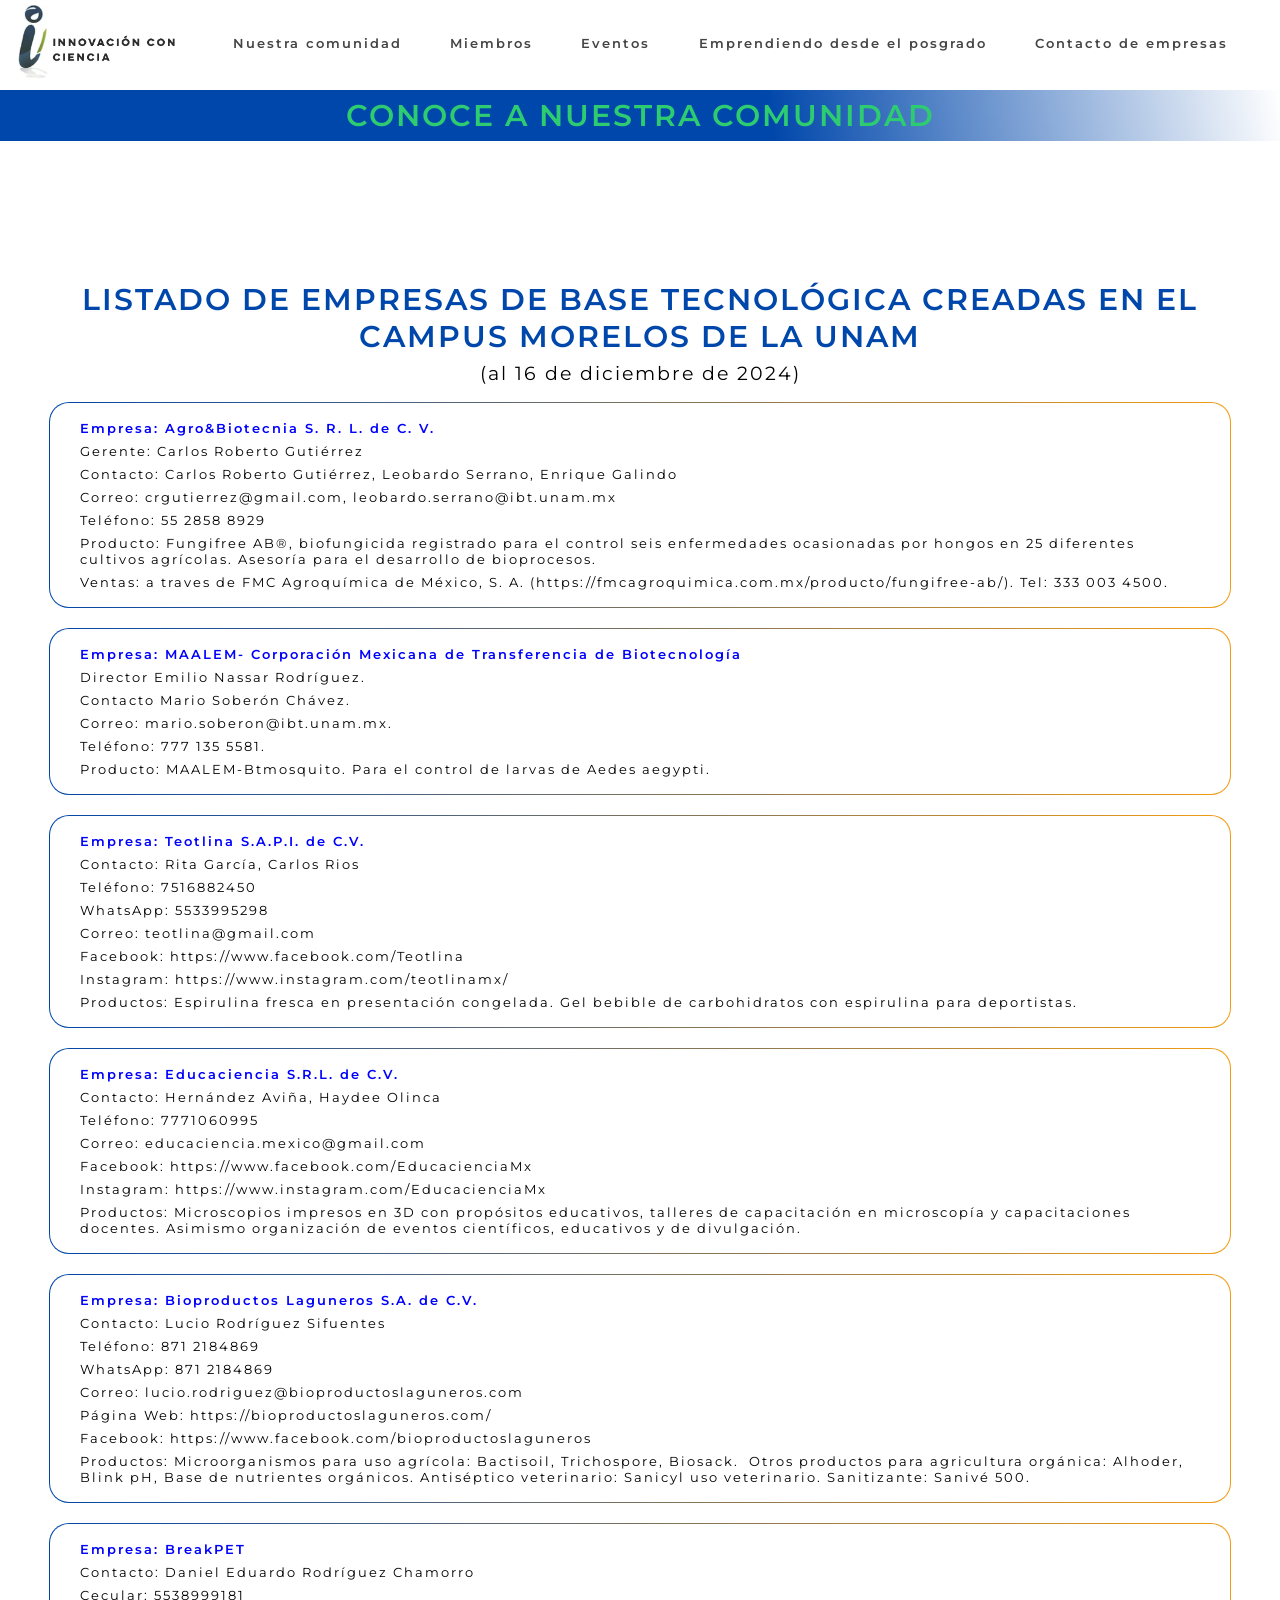
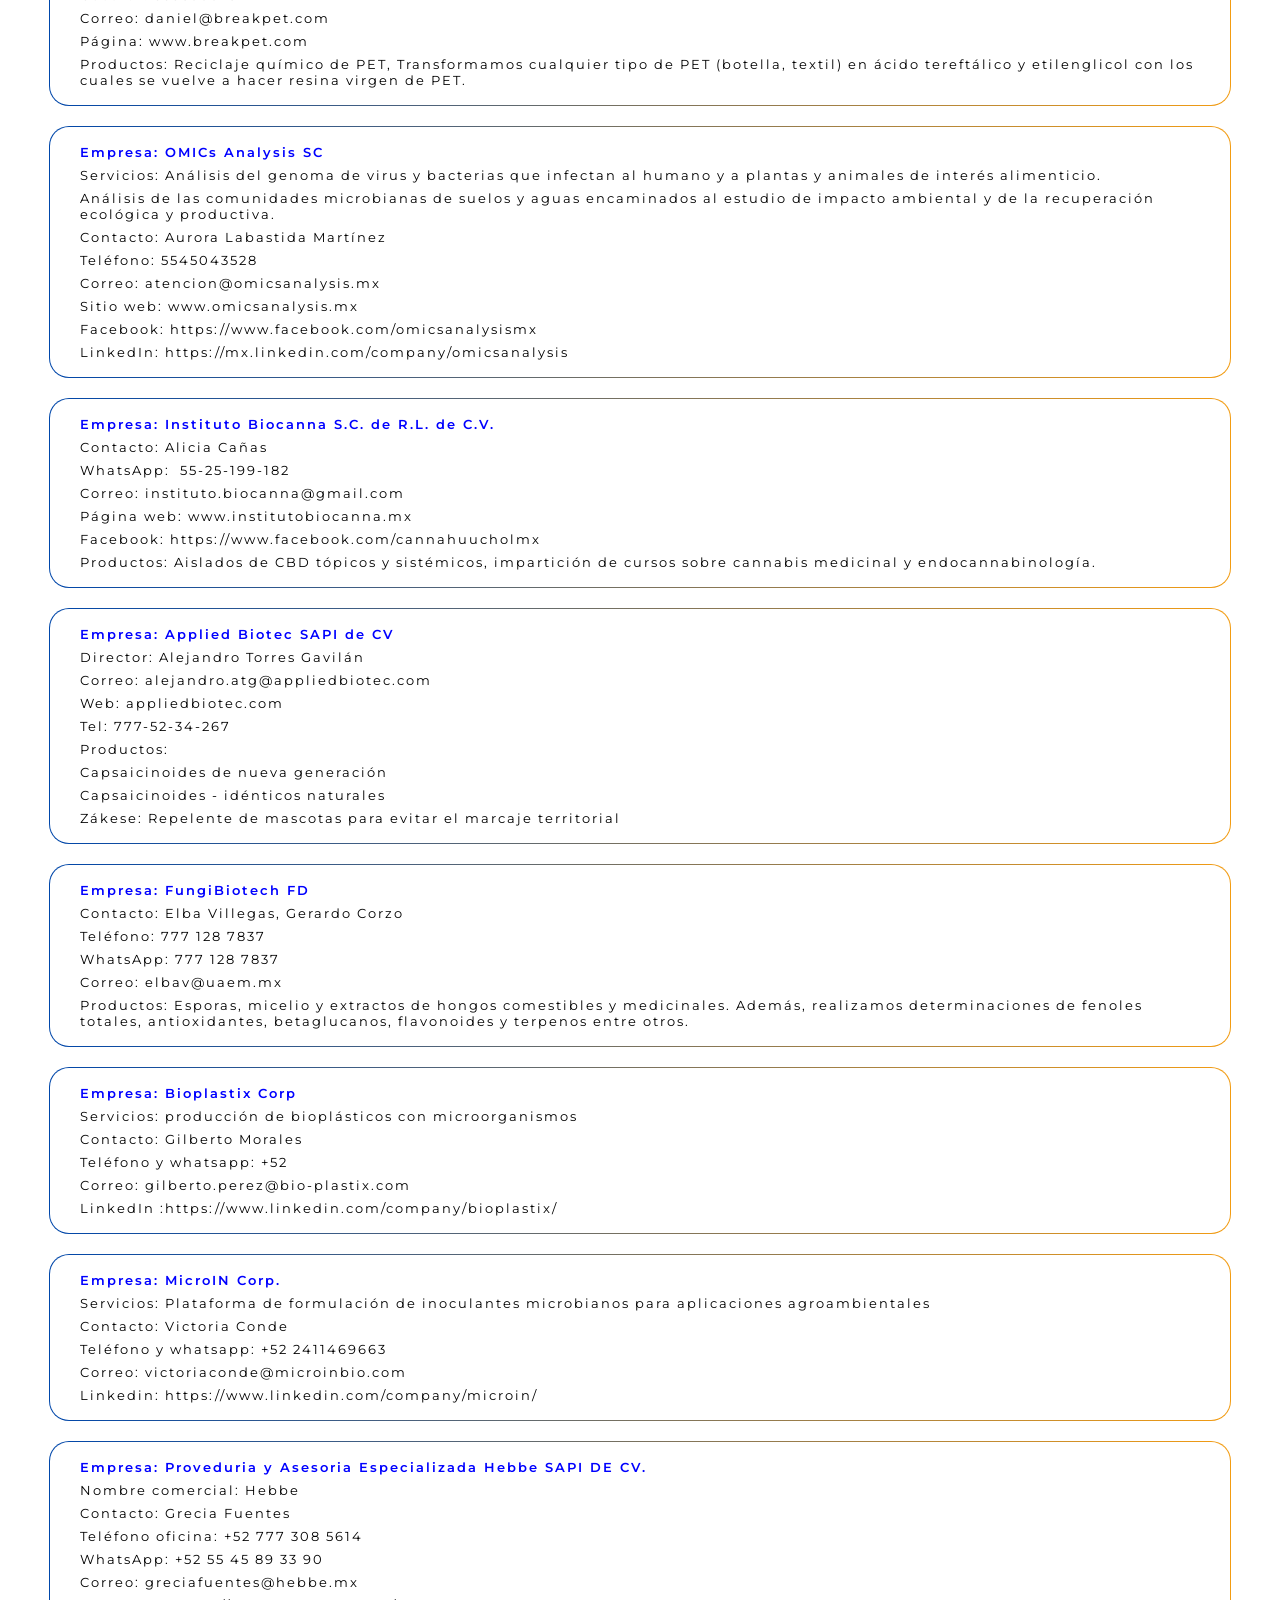
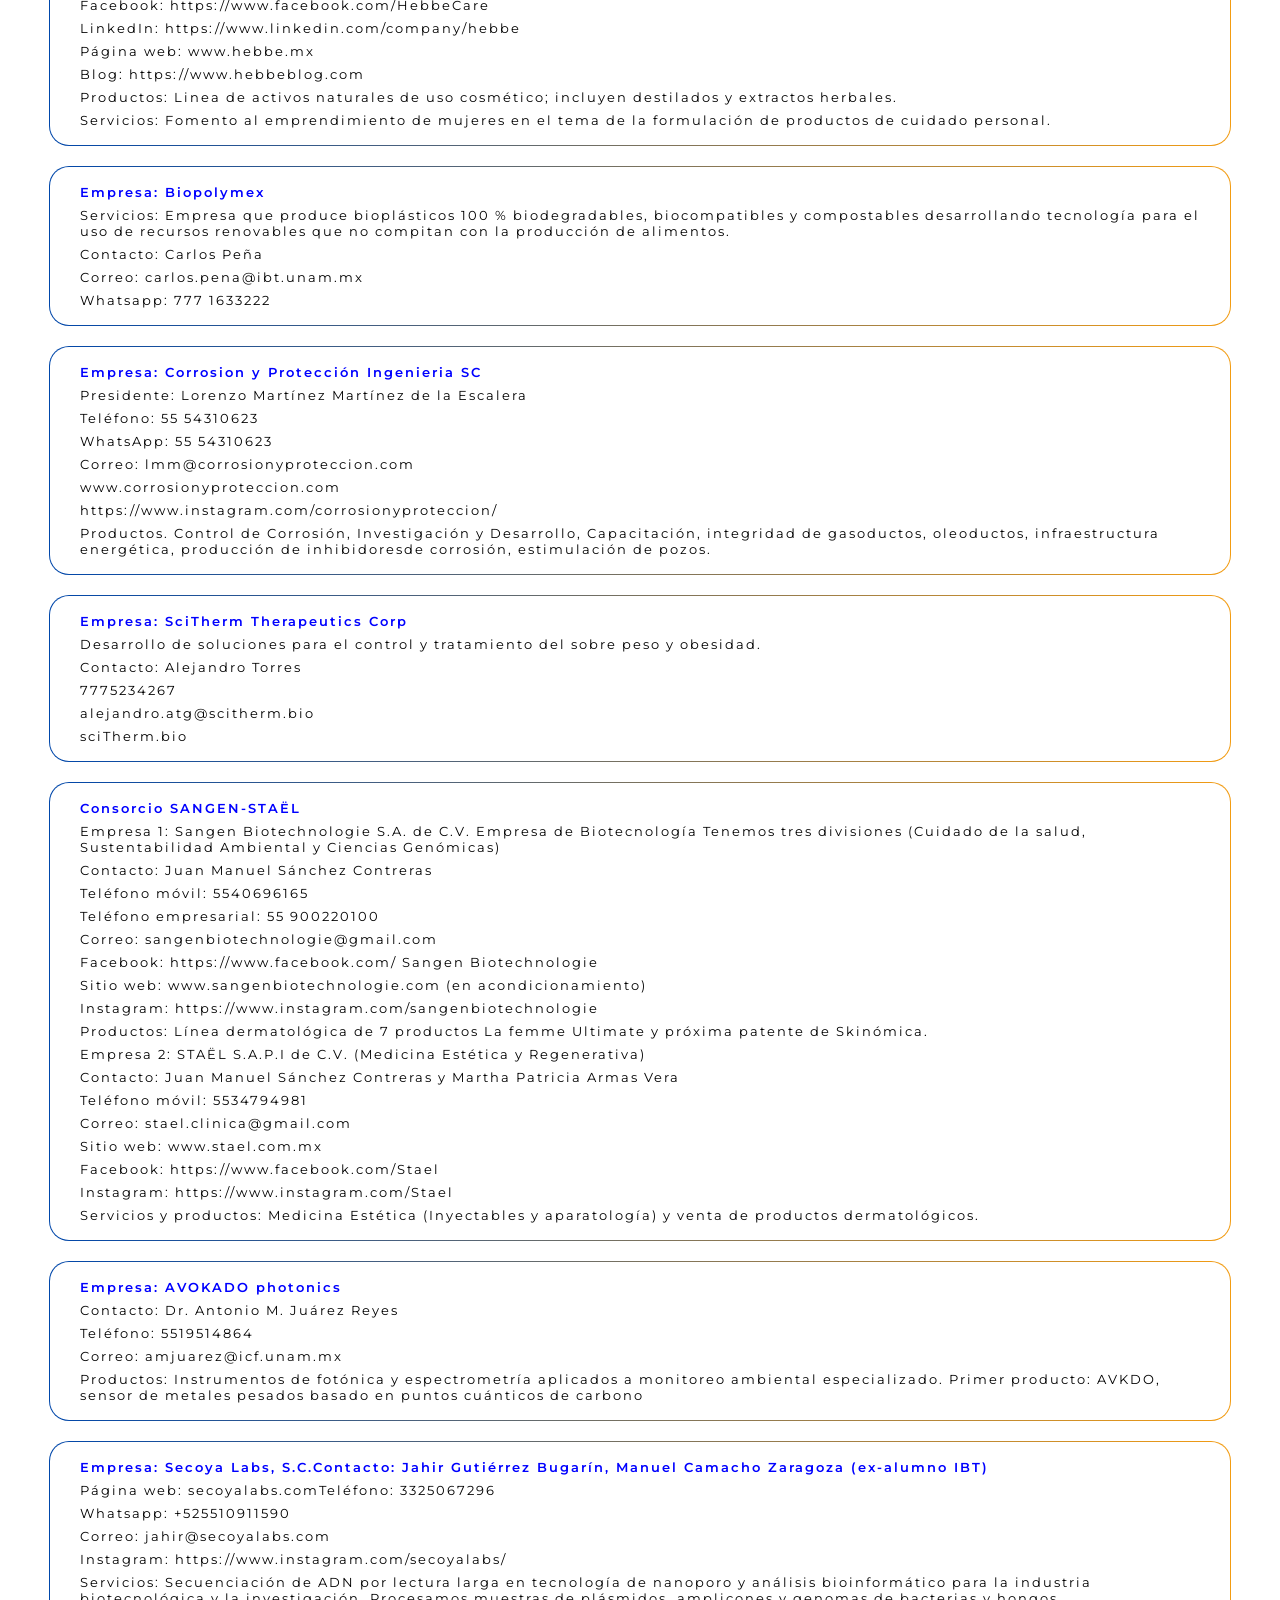
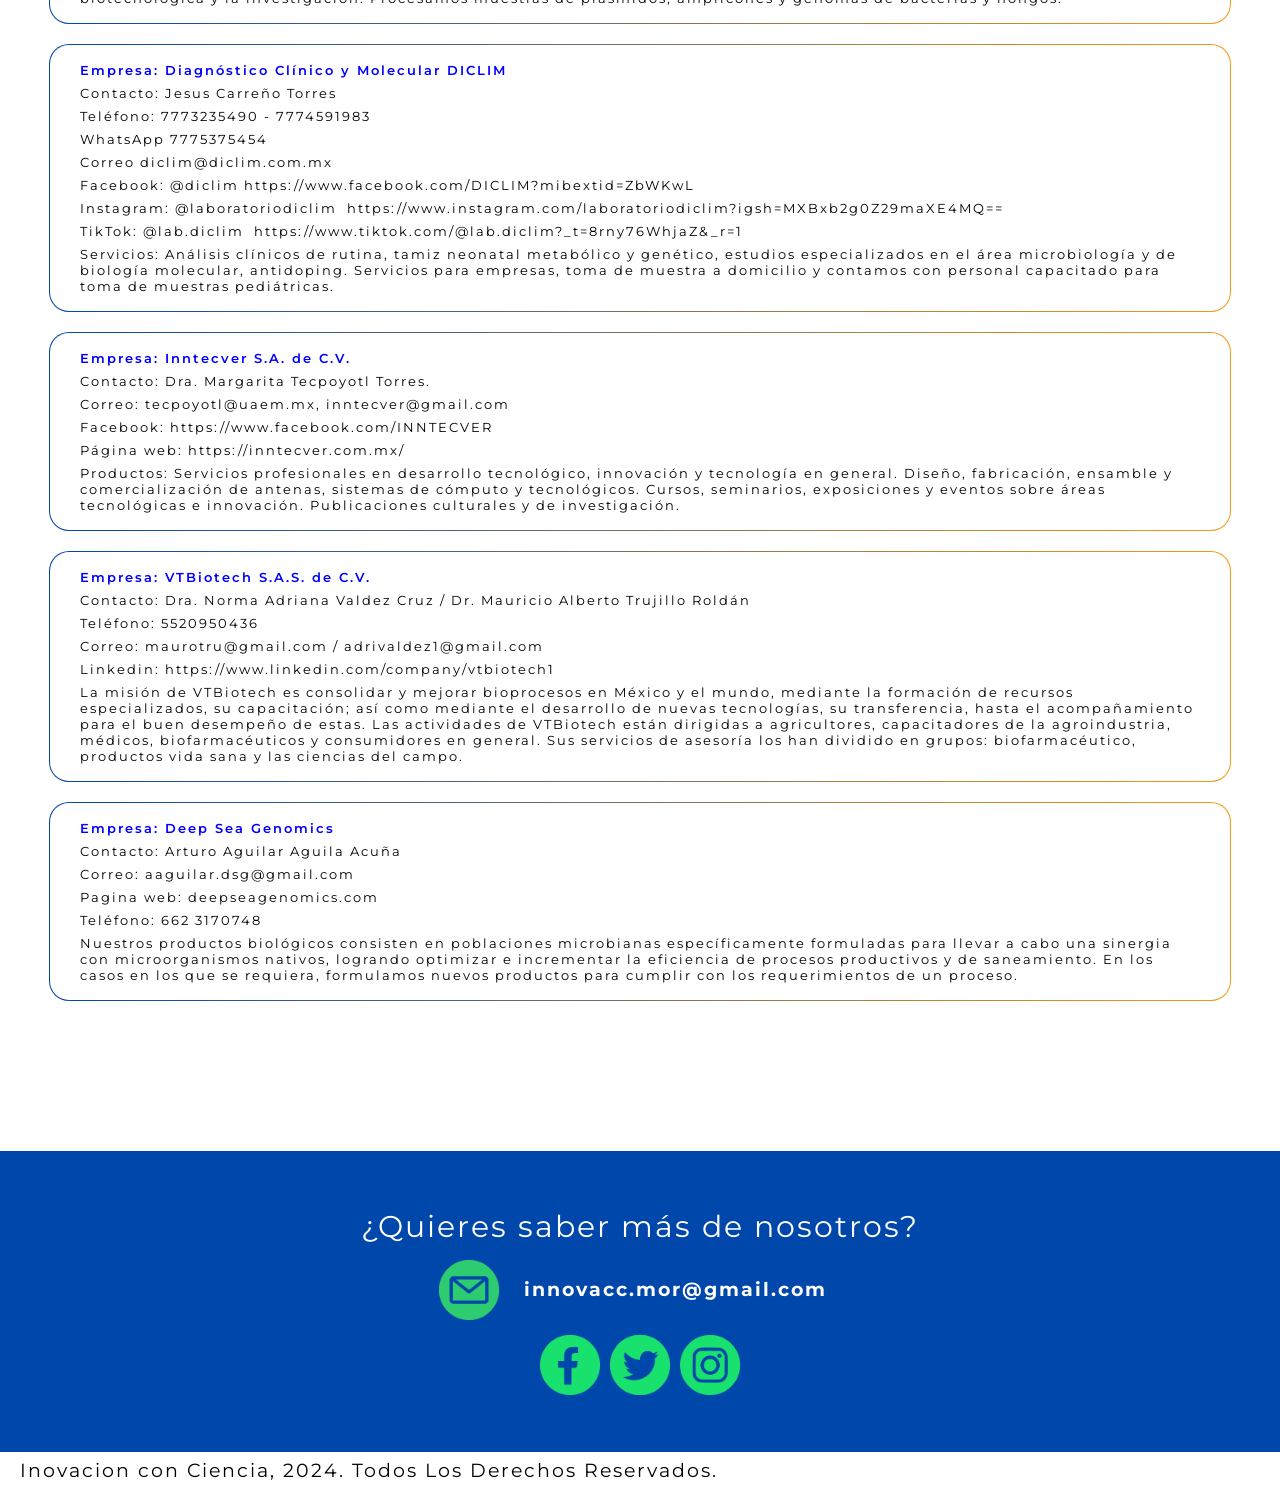
==== commit 50a3180f: "Cambios Finales" ====
--- a/contacto_de_empresas.html
+++ b/contacto_de_empresas.html
@@ -273,6 +273,7 @@
                     <p>Contacto: Dra. Margarita Tecpoyotl Torres.</p>
                     <p>Correo: tecpoyotl@uaem.mx, inntecver@gmail.com </p>
                     <p>Facebook: https://www.facebook.com/INNTECVER</p>
+                    <p>Página web: https://inntecver.com.mx/</p>
                     <p>Productos: Servicios profesionales en desarrollo tecnológico, innovación y tecnología en general. Diseño, fabricación, ensamble  y comercialización de antenas, sistemas de cómputo y tecnológicos. Cursos, seminarios, exposiciones y eventos sobre áreas tecnológicas e innovación. Publicaciones culturales y de investigación.</p>
                     </div>
 
@@ -283,6 +284,19 @@
                         <p>Correo: maurotru@gmail.com / adrivaldez1@gmail.com                        
                         <p>Linkedin: https://www.linkedin.com/company/vtbiotech1                        
                         <p>La misión de VTBiotech es consolidar y mejorar bioprocesos en México y el mundo, mediante la formación de recursos especializados, su capacitación; así como mediante el desarrollo de nuevas tecnologías, su transferencia, hasta el acompañamiento para el buen desempeño de estas. Las actividades de VTBiotech están dirigidas a agricultores, capacitadores de la agroindustria, médicos, biofarmacéuticos y consumidores en general. Sus servicios de asesoría los han dividido en grupos: biofarmacéutico, productos vida sana y las ciencias del campo.
+                    </div>
+
+                    <div>
+                        <p>Empresa: Deep Sea Genomics</p>
+                        <p>Contacto: Arturo Aguilar Aguila Acuña</p>
+                        <p>Correo: aaguilar.dsg@gmail.com</p>
+                        <p>Pagina web: deepseagenomics.com</p>
+                        <p>Teléfono: 662 3170748</p>
+                        <p>Nuestros productos biológicos consisten en poblaciones microbianas específicamente
+                         formuladas para llevar a cabo una sinergia con microorganismos nativos, logrando
+                        optimizar e incrementar la eficiencia de procesos productivos y de saneamiento. En los
+                        casos en los que se requiera, formulamos nuevos productos para cumplir con los
+                        requerimientos de un proceso.</p>
                     </div>
             </div>
 
--- a/css/style.css
+++ b/css/style.css
@@ -131,7 +131,7 @@
 .evento>img{
     height: auto;
     max-height: 60rem;
-    width: 100%;
+    width: 150%;
 }
 .evento>div{
     min-height: 6rem; width: 100%;
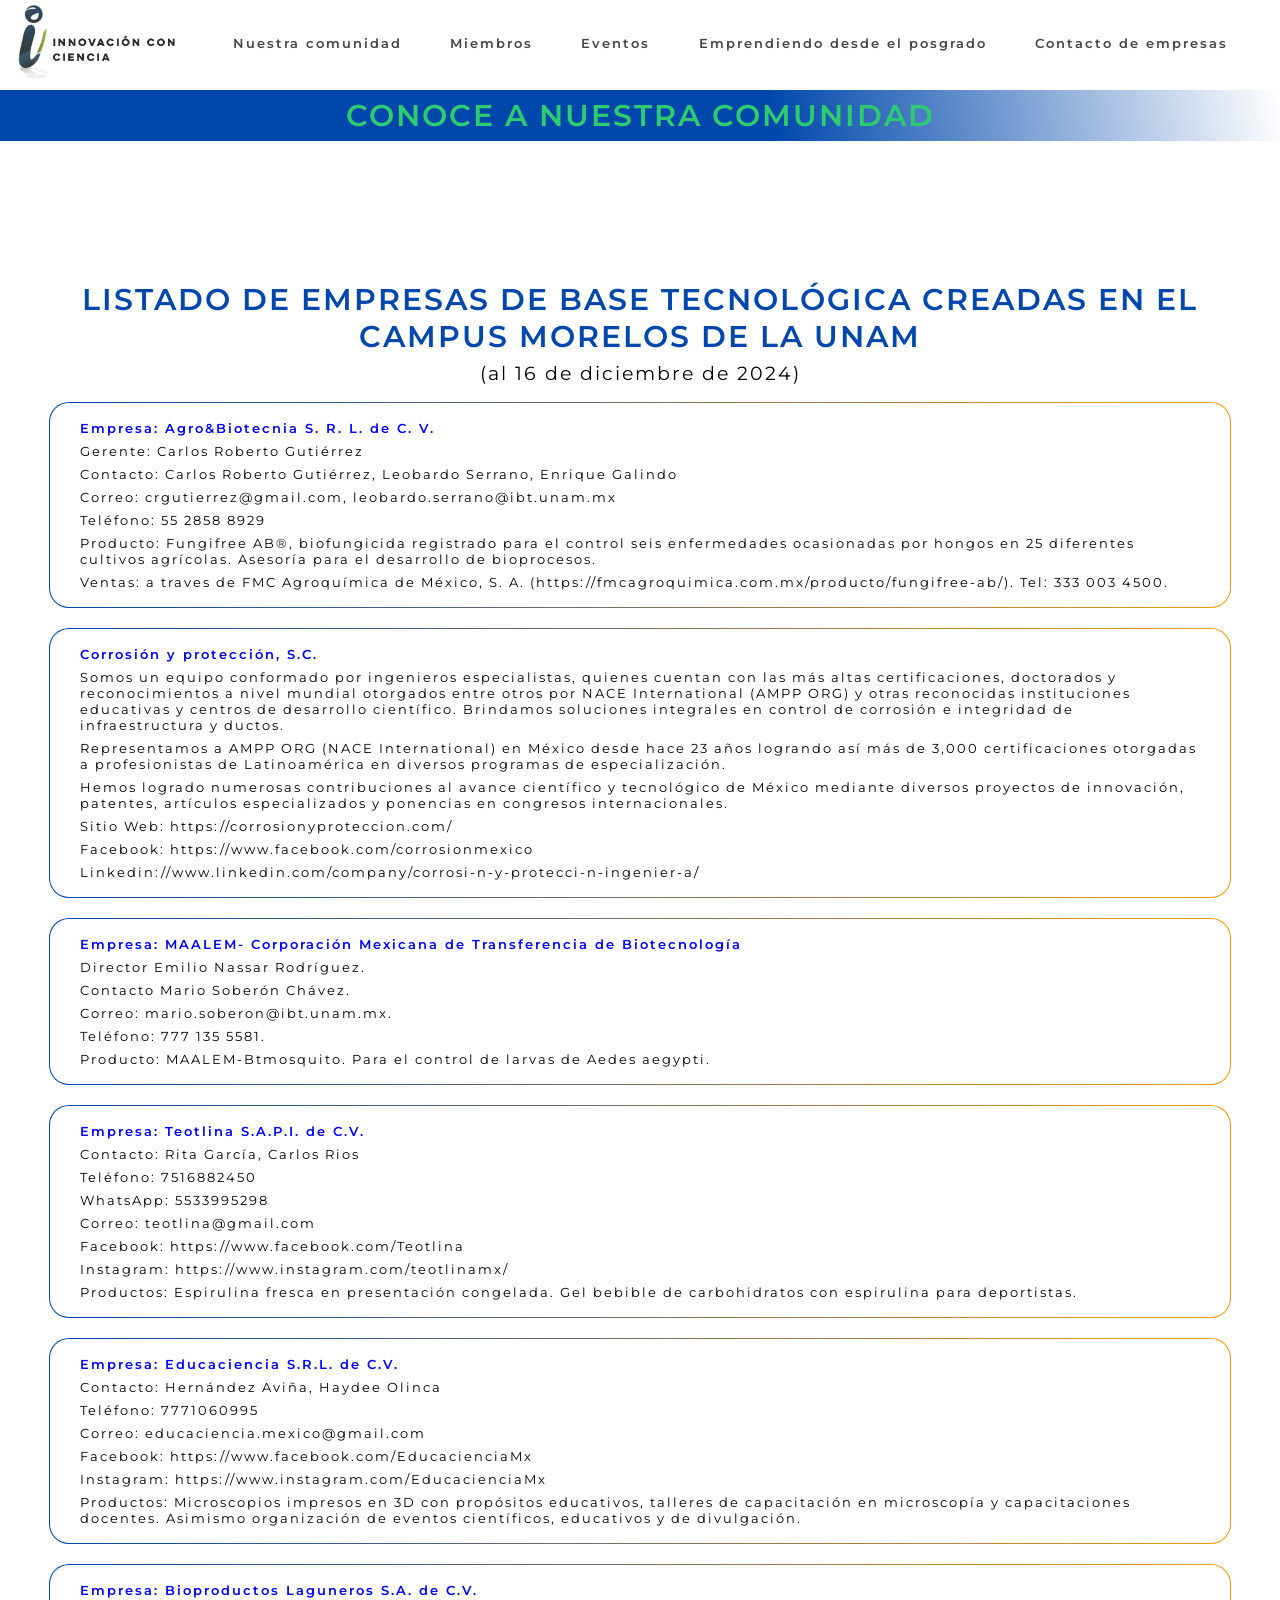
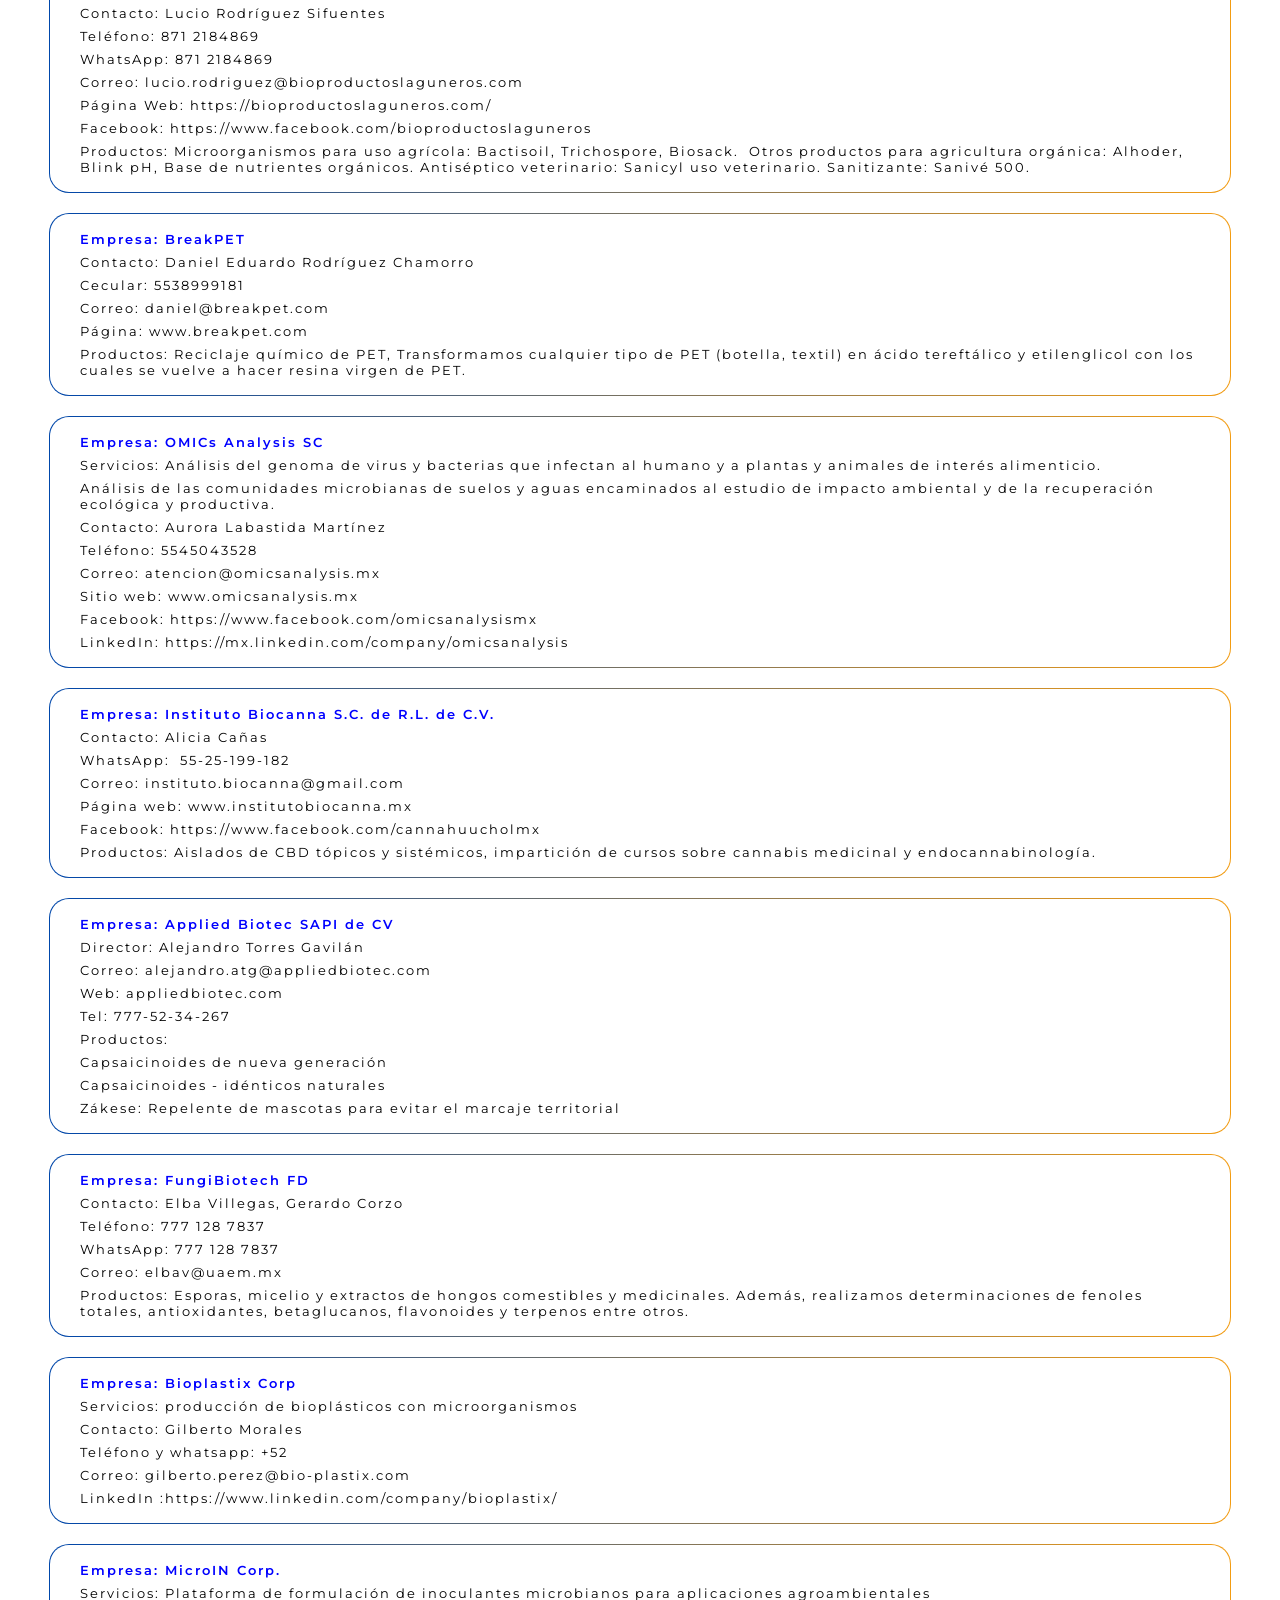
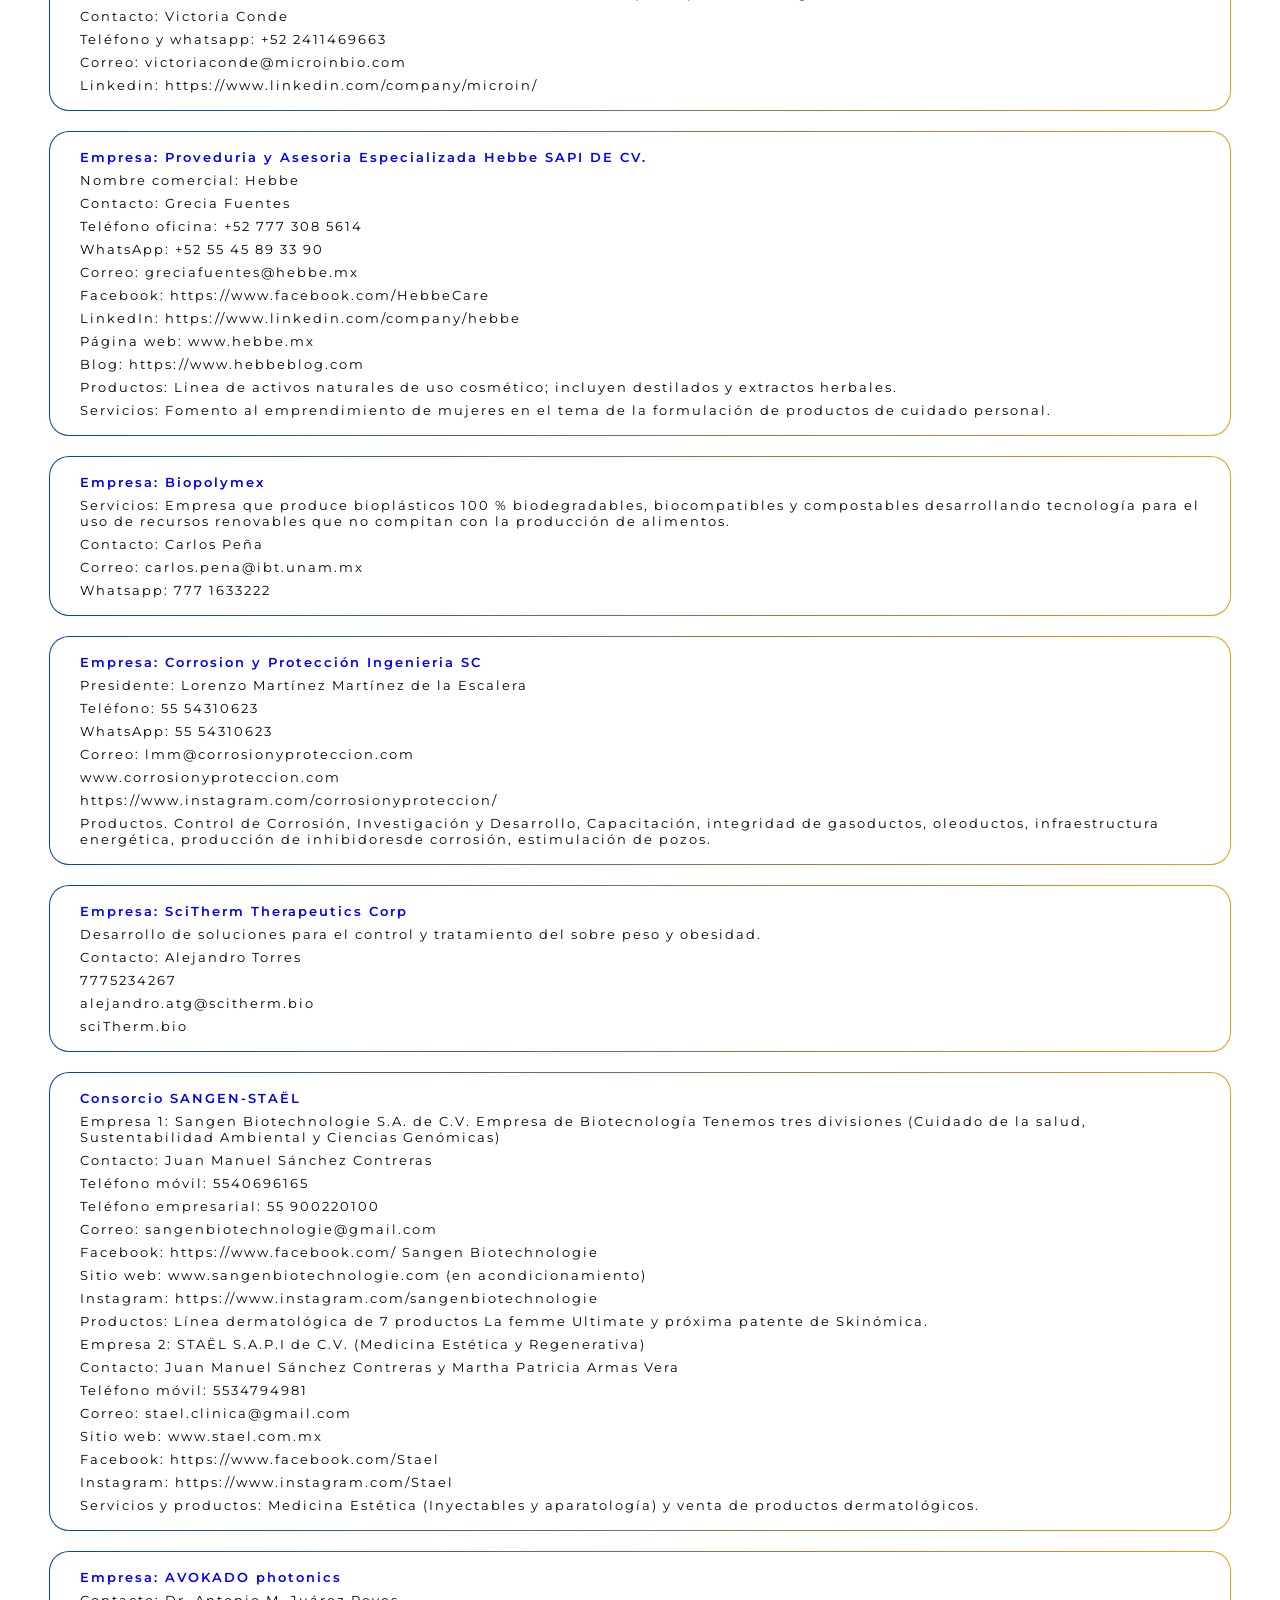
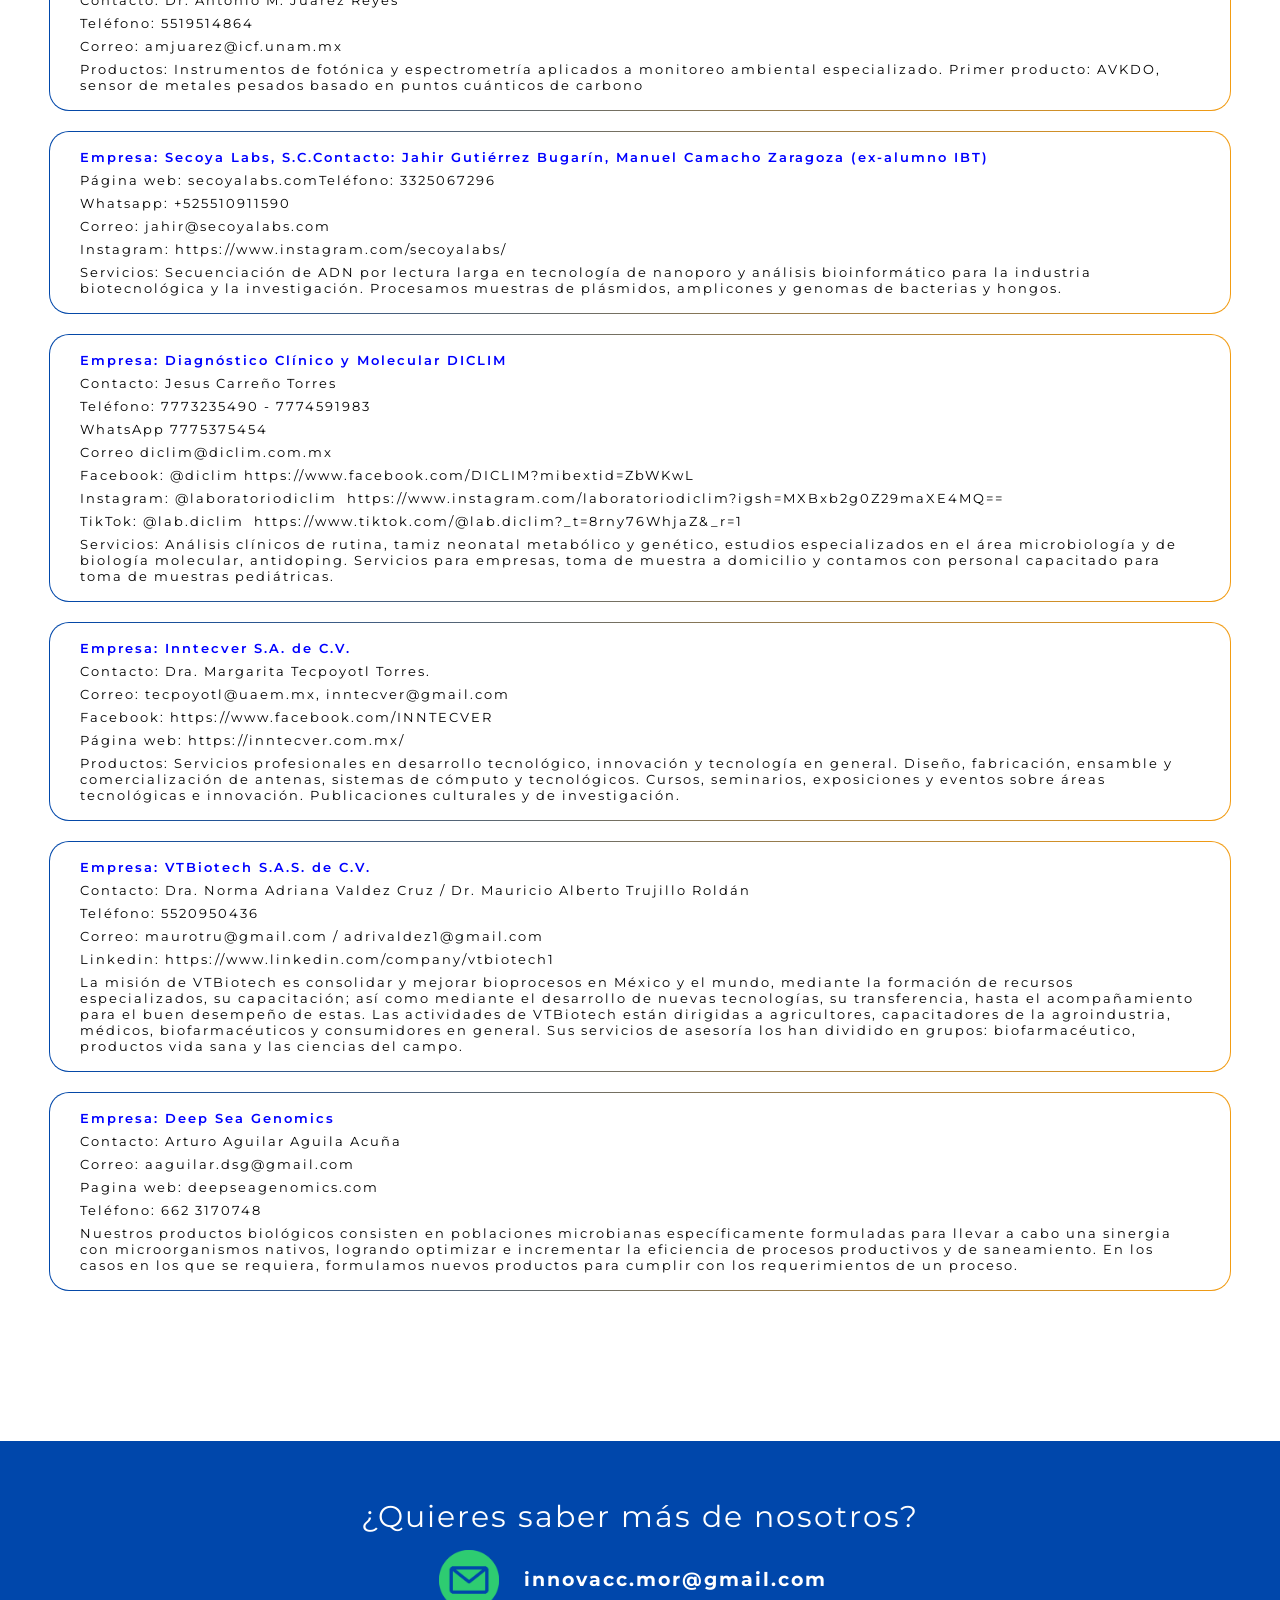
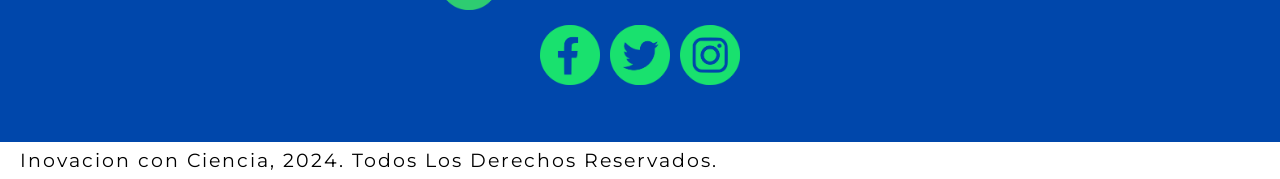
==== commit 16f3f477: "Update contacto_de_empresas.html" ====
--- a/contacto_de_empresas.html
+++ b/contacto_de_empresas.html
@@ -62,6 +62,16 @@
                     <p>Producto: Fungifree AB®, biofungicida registrado para el control seis enfermedades ocasionadas por hongos en 25 diferentes cultivos agrícolas. Asesoría para el desarrollo de bioprocesos.</p>
                     <p>Ventas: a traves de FMC Agroquímica de México, S. A. (https://fmcagroquimica.com.mx/producto/fungifree-ab/). Tel: 333 003 4500.</p>
                     </div>
+
+                    <div>
+                        <p>Corrosión y protección, S.C.</p>
+                        <p>Somos un equipo conformado por ingenieros especialistas, quienes cuentan con las más altas certificaciones, doctorados y reconocimientos a nivel mundial otorgados entre otros por NACE International (AMPP ORG) y otras reconocidas instituciones educativas y centros de desarrollo científico. Brindamos soluciones integrales en control de corrosión e integridad de infraestructura y ductos.</p>
+                        <p>Representamos a AMPP ORG (NACE International) en México desde hace 23 años logrando así más de 3,000 certificaciones otorgadas a profesionistas de Latinoamérica en diversos programas de especialización.</p>
+                        <p>Hemos logrado numerosas contribuciones al avance científico y tecnológico de México mediante diversos proyectos de innovación, patentes, artículos especializados y ponencias en congresos internacionales.</p>
+                        <p>Sitio Web: https://corrosionyproteccion.com/</p>
+                        <p>Facebook: https://www.facebook.com/corrosionmexico</p>
+                        <p>Linkedin://www.linkedin.com/company/corrosi-n-y-protecci-n-ingenier-a/</p>
+                    </div>
                     
                     <div>
                     <p>Empresa: MAALEM- Corporación Mexicana de Transferencia de Biotecnología </p>
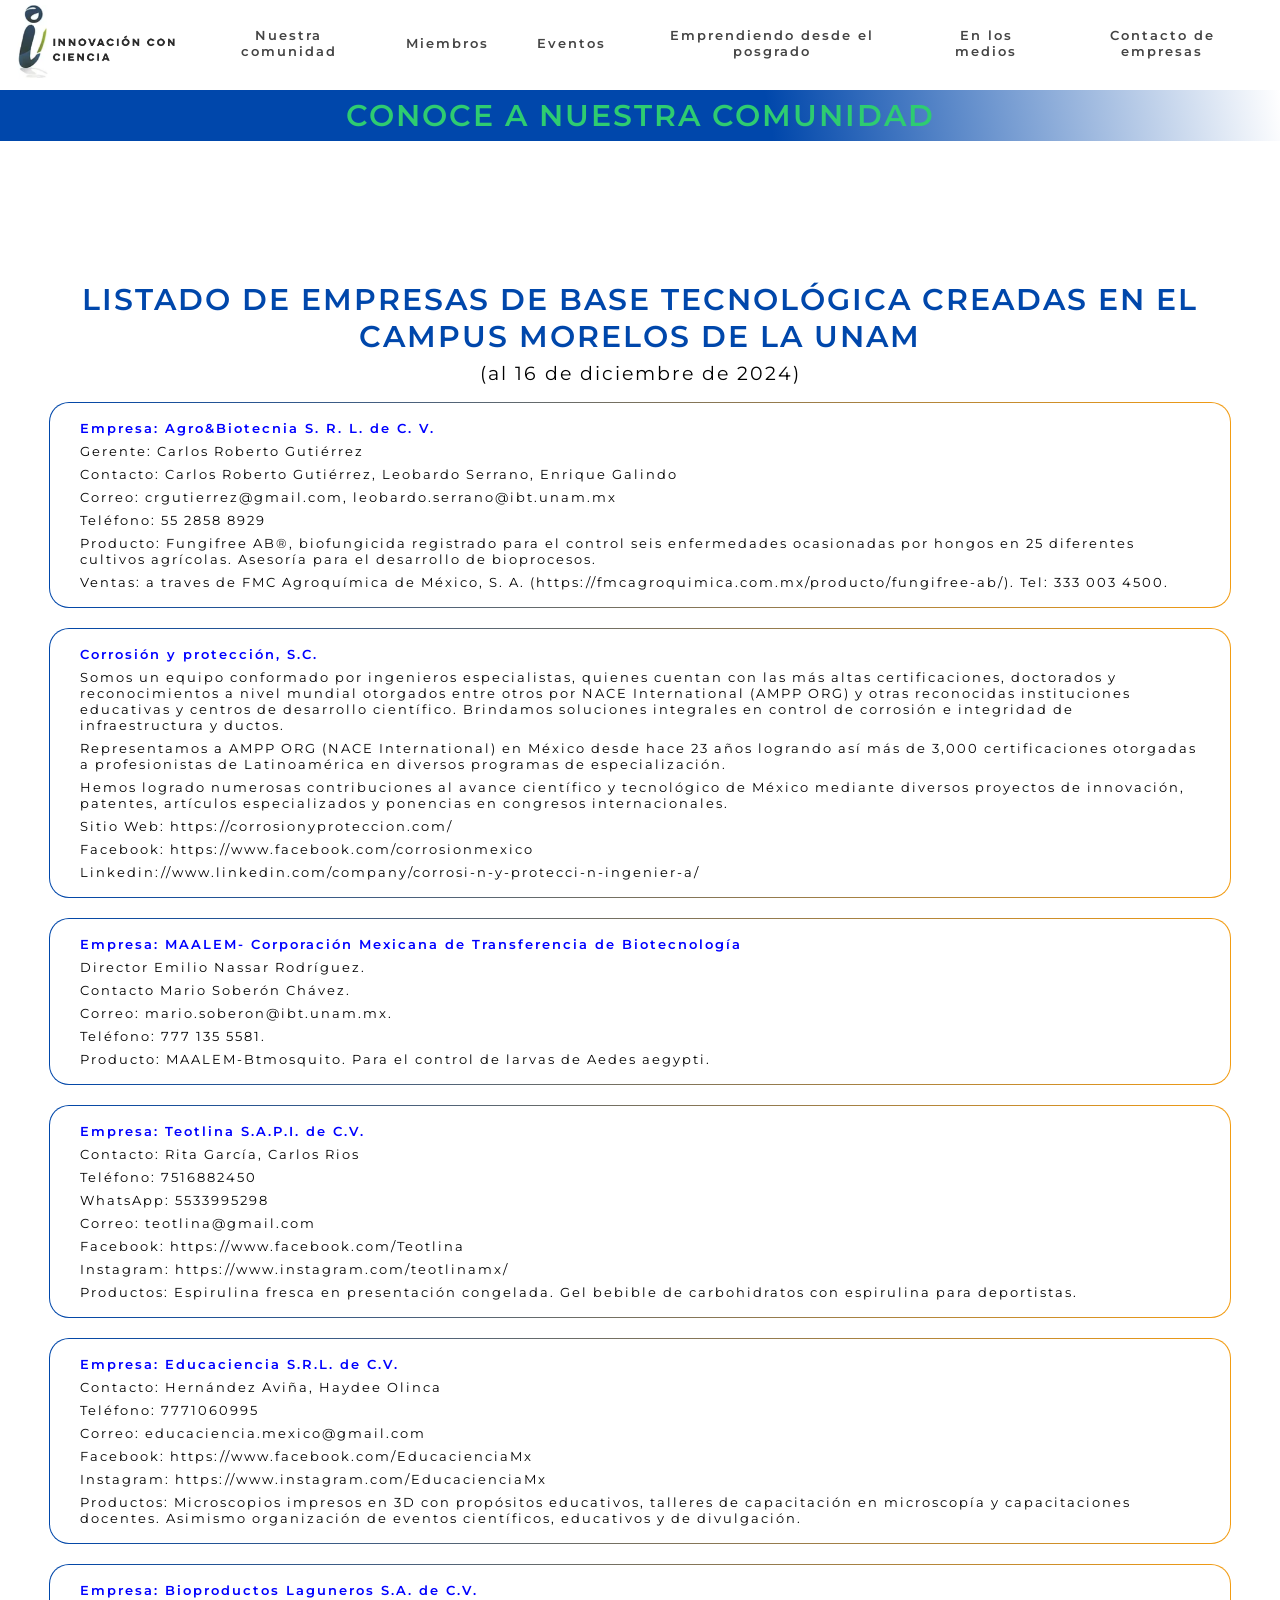
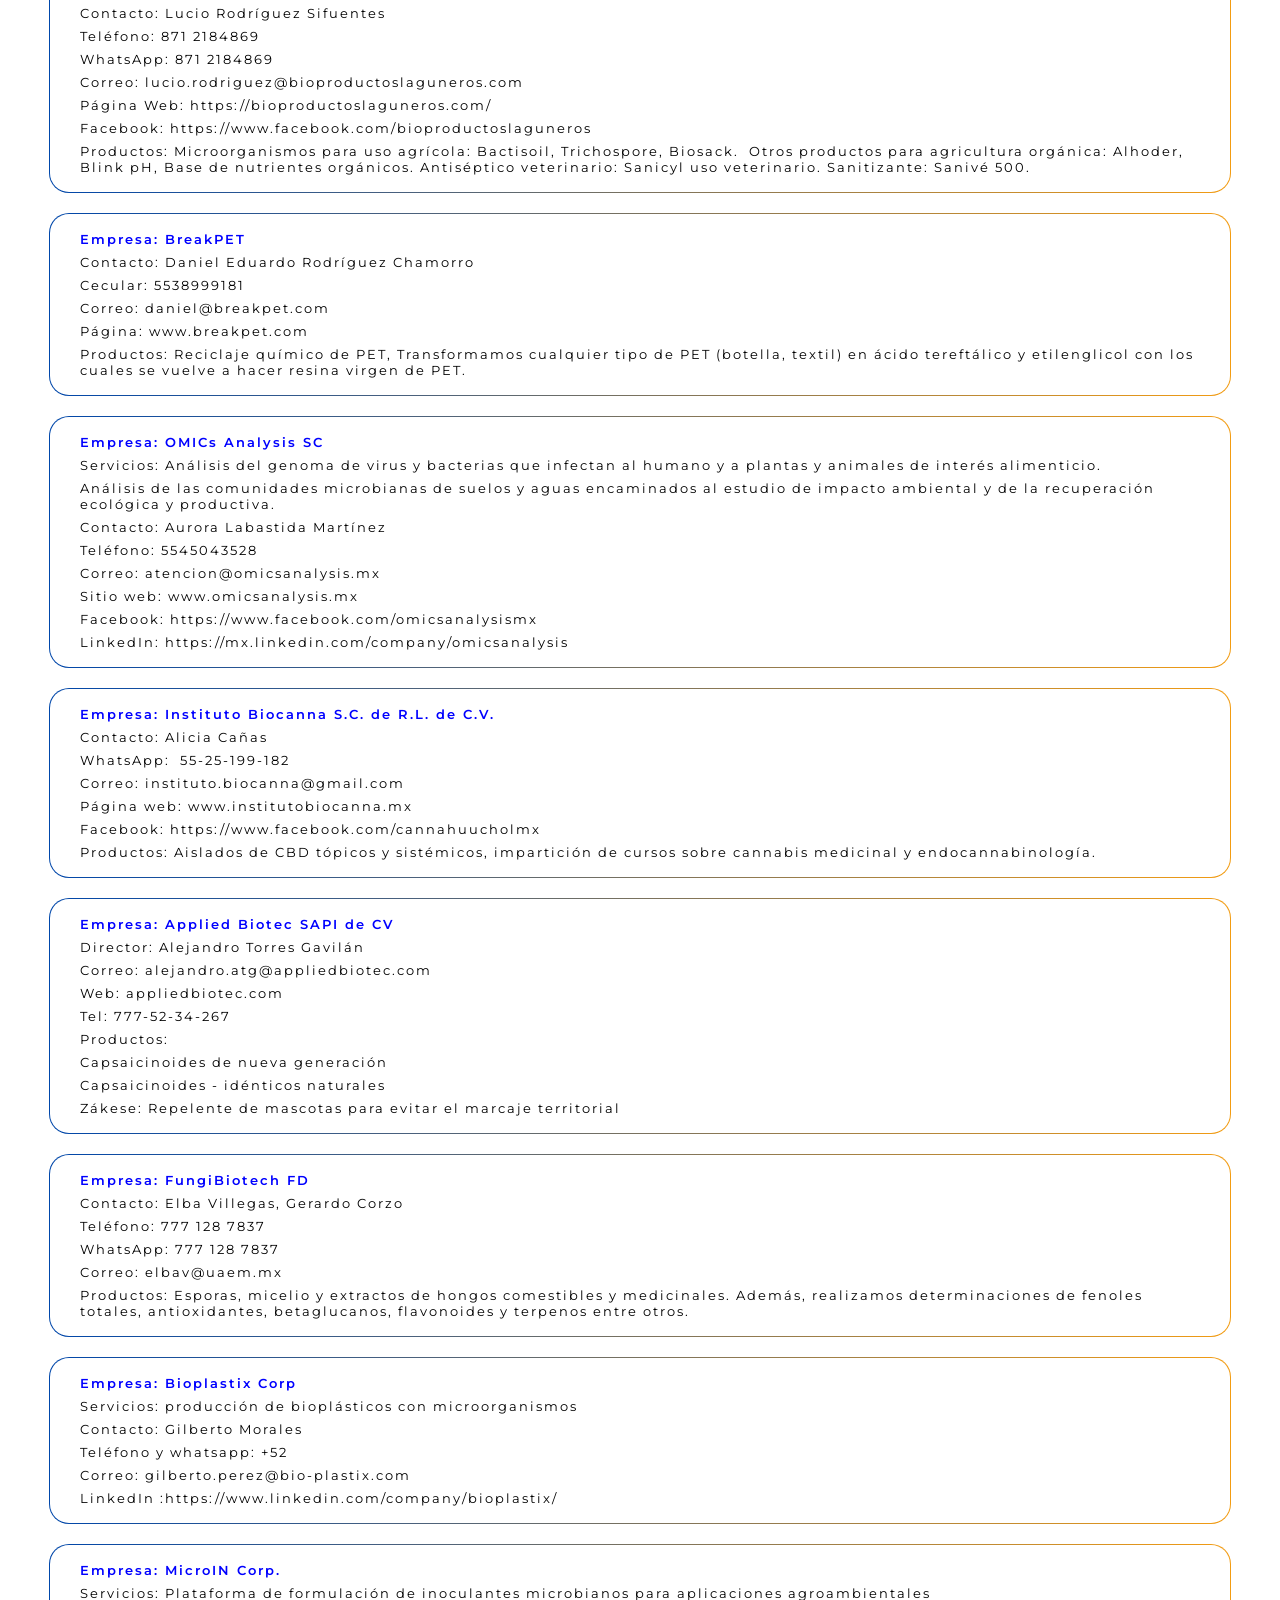
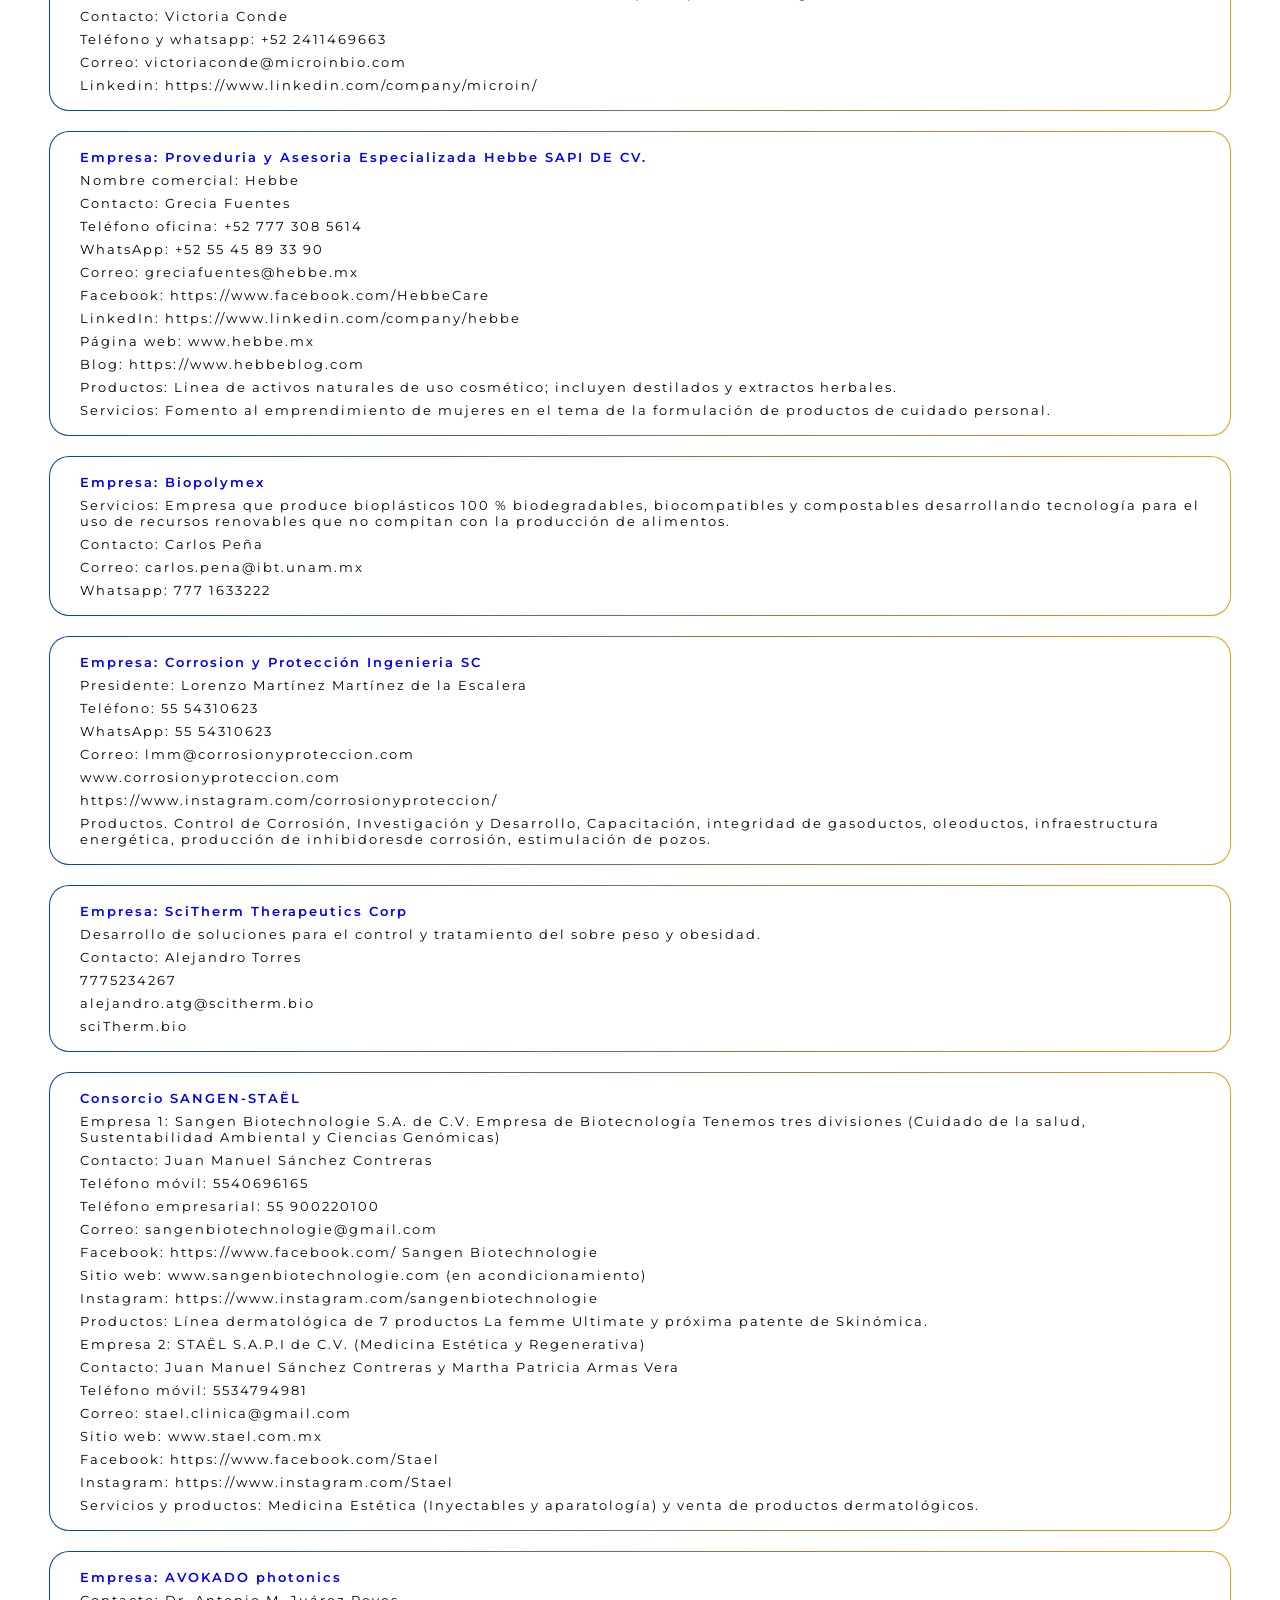
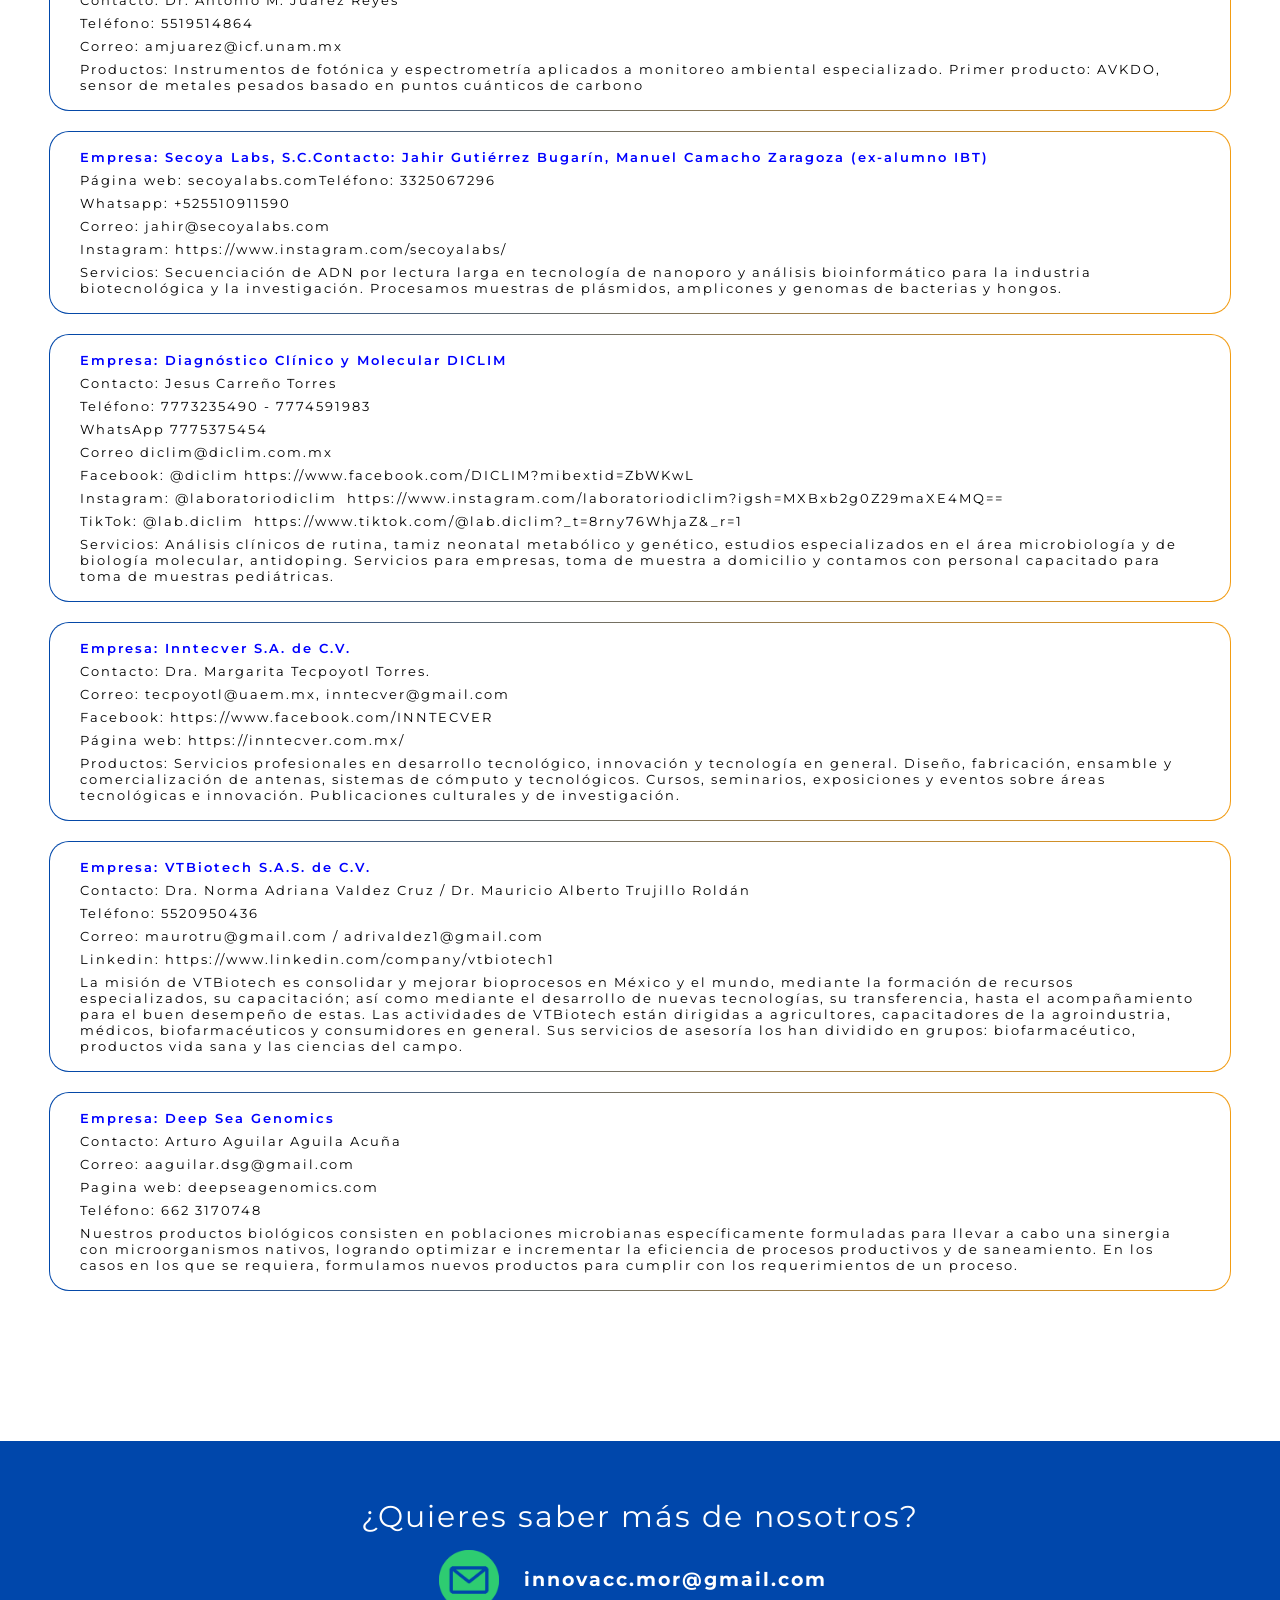
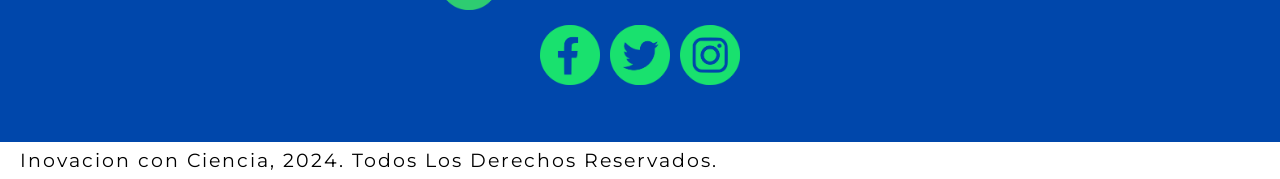
==== commit 4d88fb5a: "Update contacto_de_empresas.html" ====
--- a/contacto_de_empresas.html
+++ b/contacto_de_empresas.html
@@ -1,6 +1,18 @@
 <!DOCTYPE html>
 <html>
 <head>
+
+    <!-- Google tag (gtag.js) -->
+<script async src="https://www.googletagmanager.com/gtag/js?id=G-6BQF0ZHF7X"></script>
+<script>
+  window.dataLayer = window.dataLayer || [];
+  function gtag(){dataLayer.push(arguments);}
+  gtag('js', new Date());
+
+  gtag('config', 'G-6BQF0ZHF7X');
+</script>
+
+    
     <meta charset="utf-8">
     <meta name="viewport" content="width=device-width, initial-scale=1.0">
     <title>Contactos ICC</title>
@@ -36,6 +48,7 @@
                 <a href="index.html#Miembros"><li>Miembros</li></a>
                 <a href="index.html#Eventos"><li>Eventos</li></a>
                 <a href="emprendiendo_desde_posgrado.html"><li>Emprendiendo desde el posgrado</li></a>
+                <a href="media.html"><li>En los medios</li></a>
                 <a href="contacto_de_empresas.html"><li>Contacto de empresas</li></a>
         </nav>
     </header>
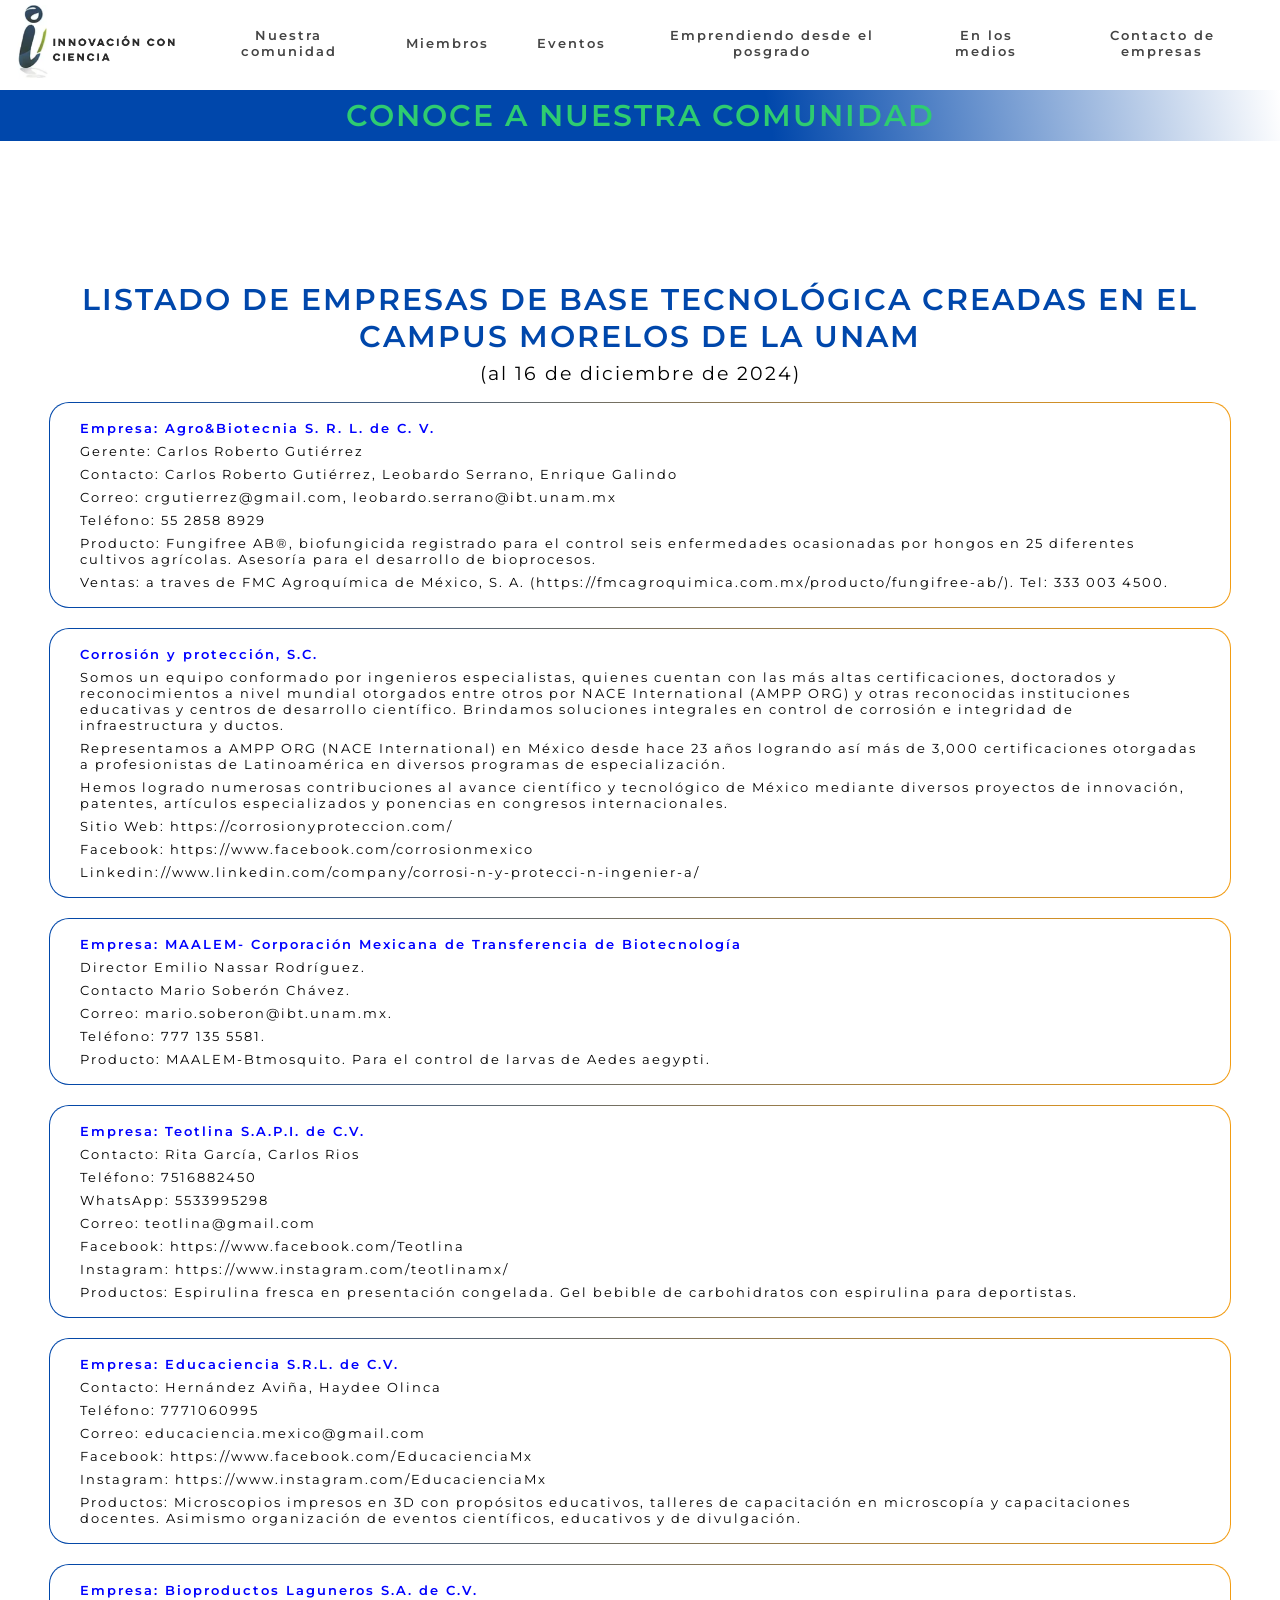
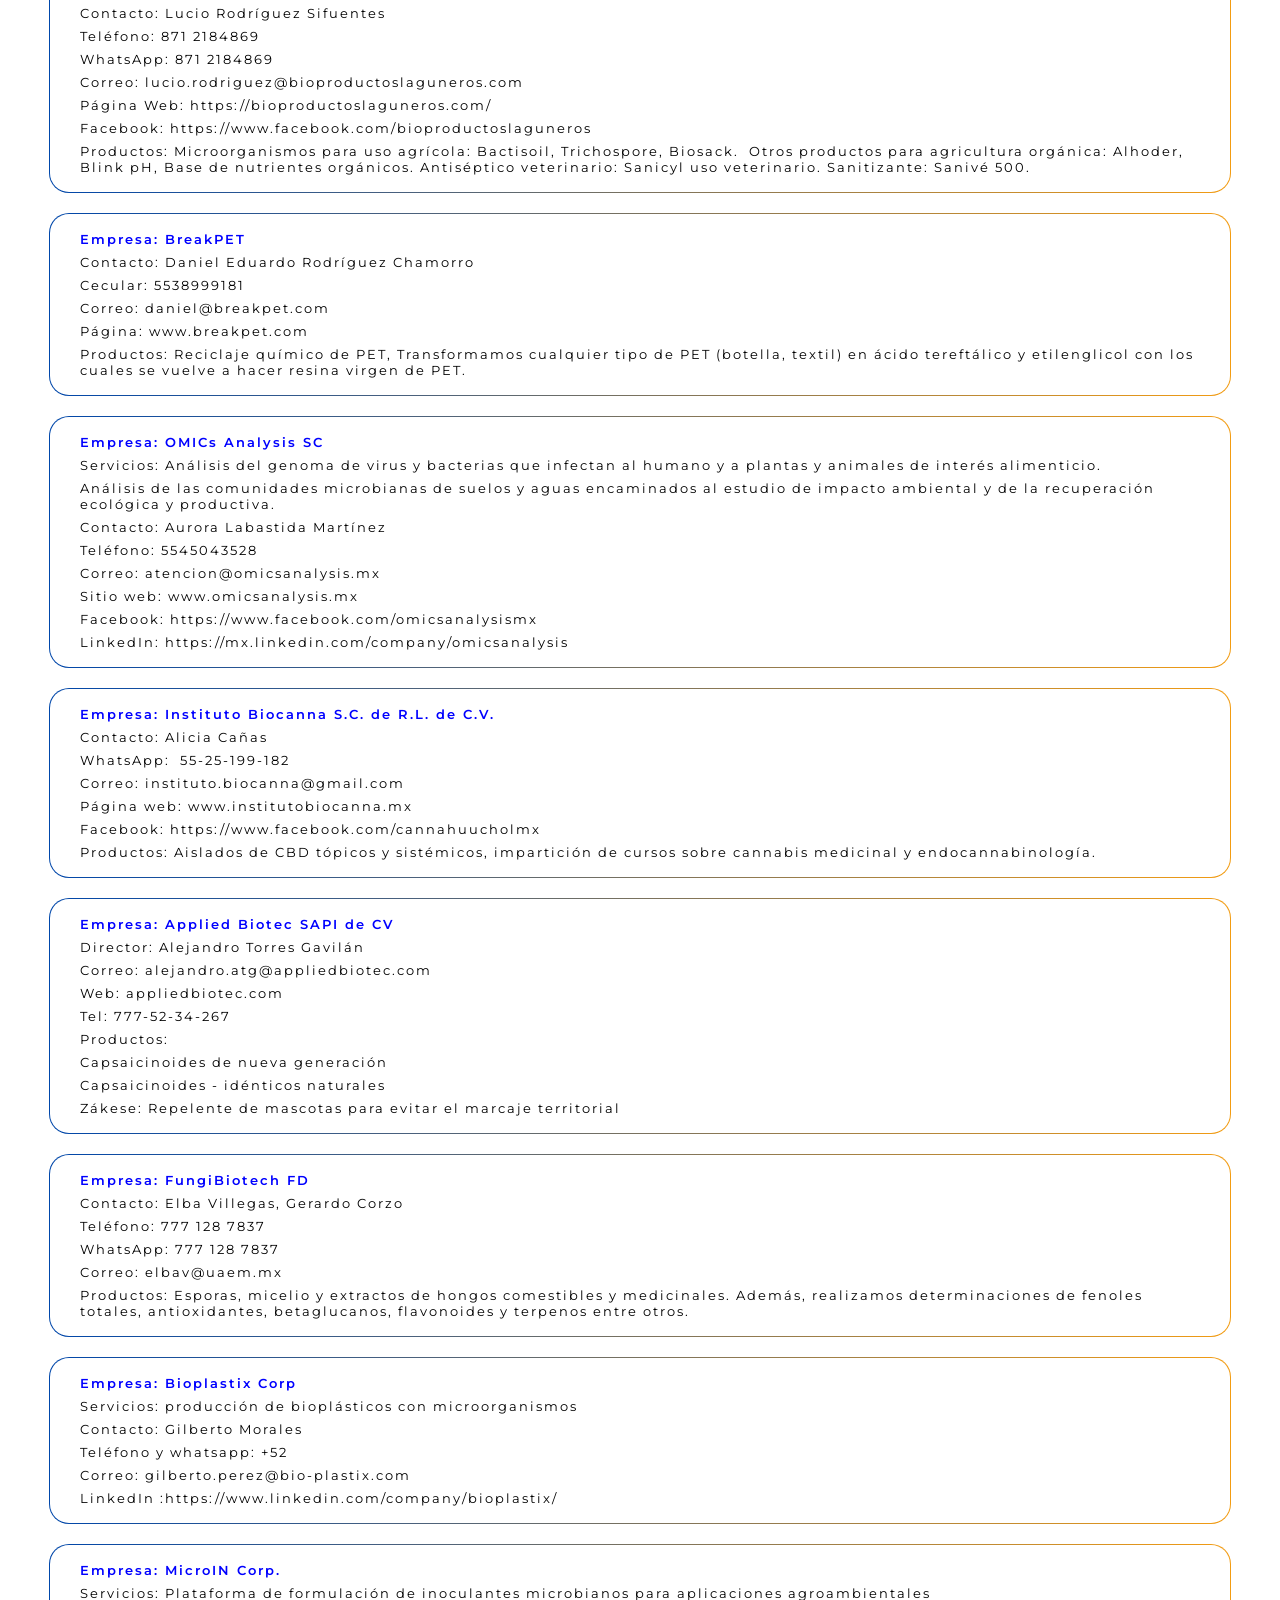
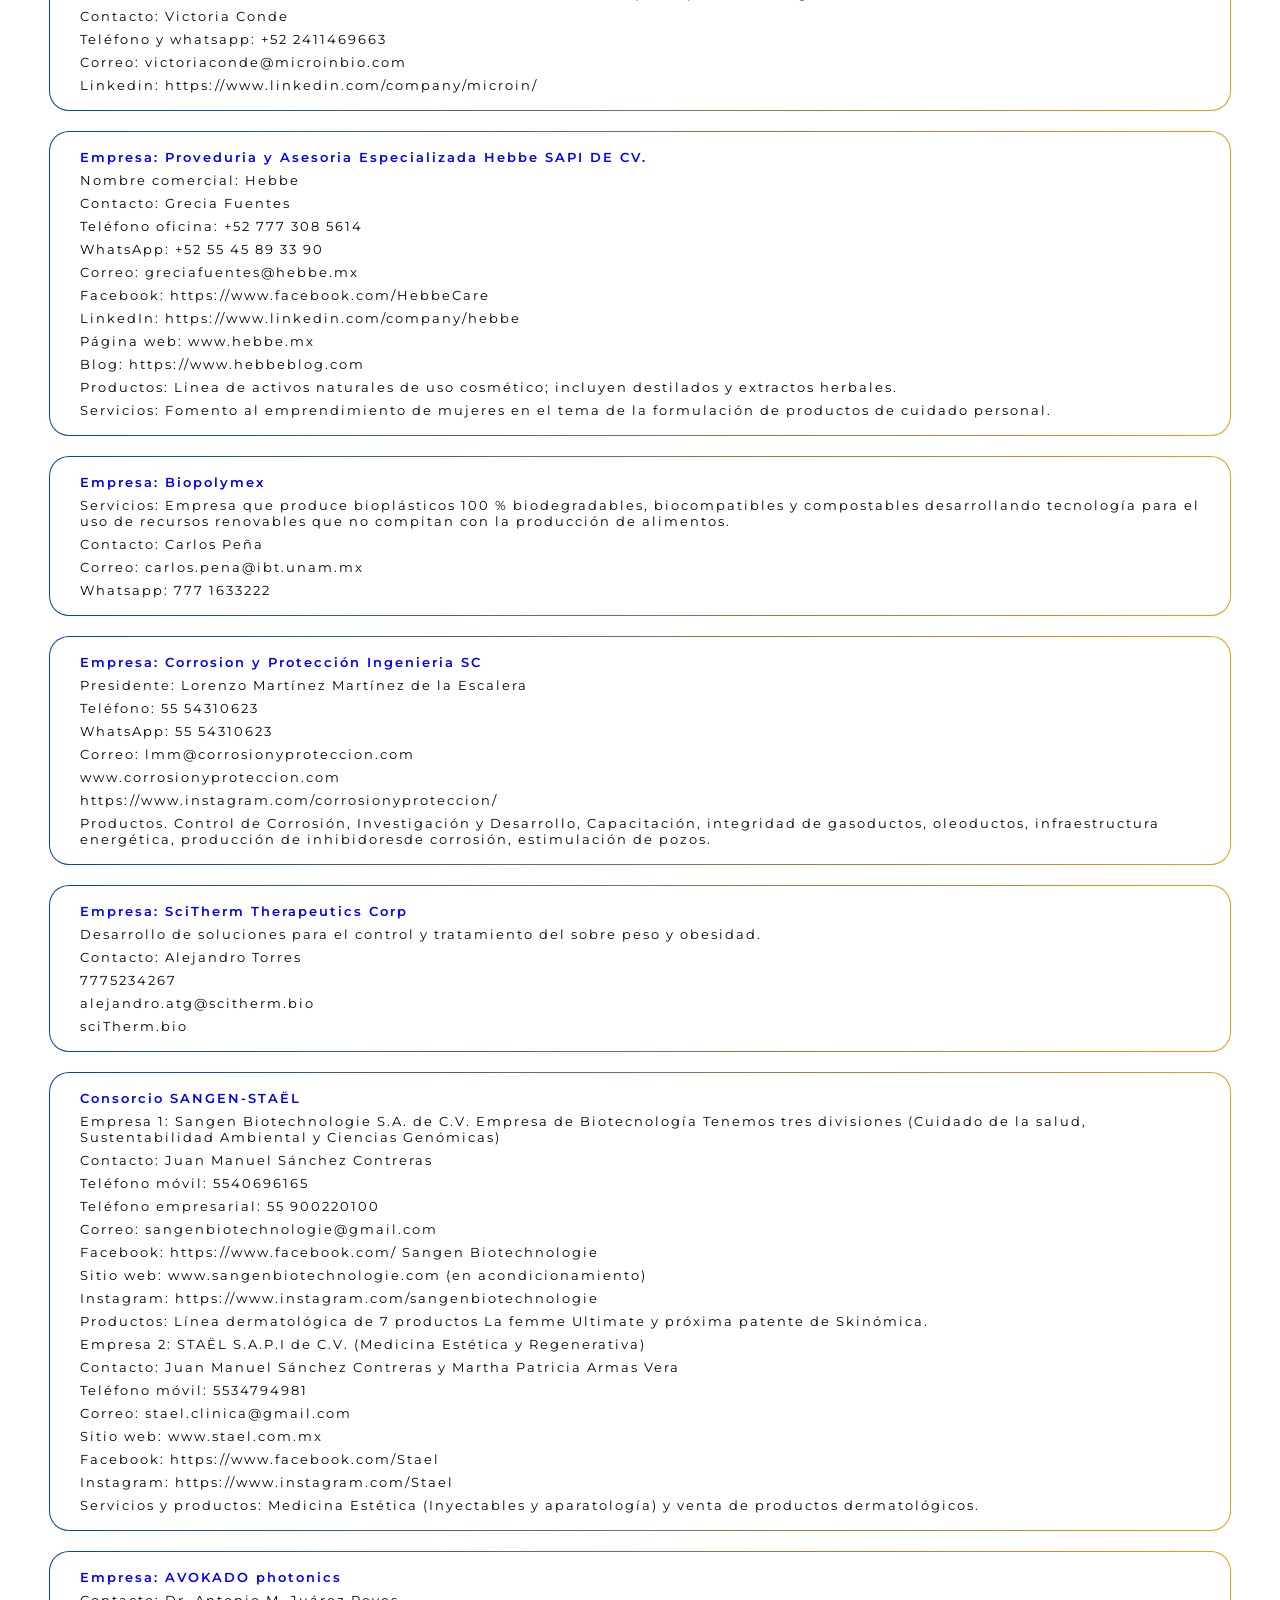
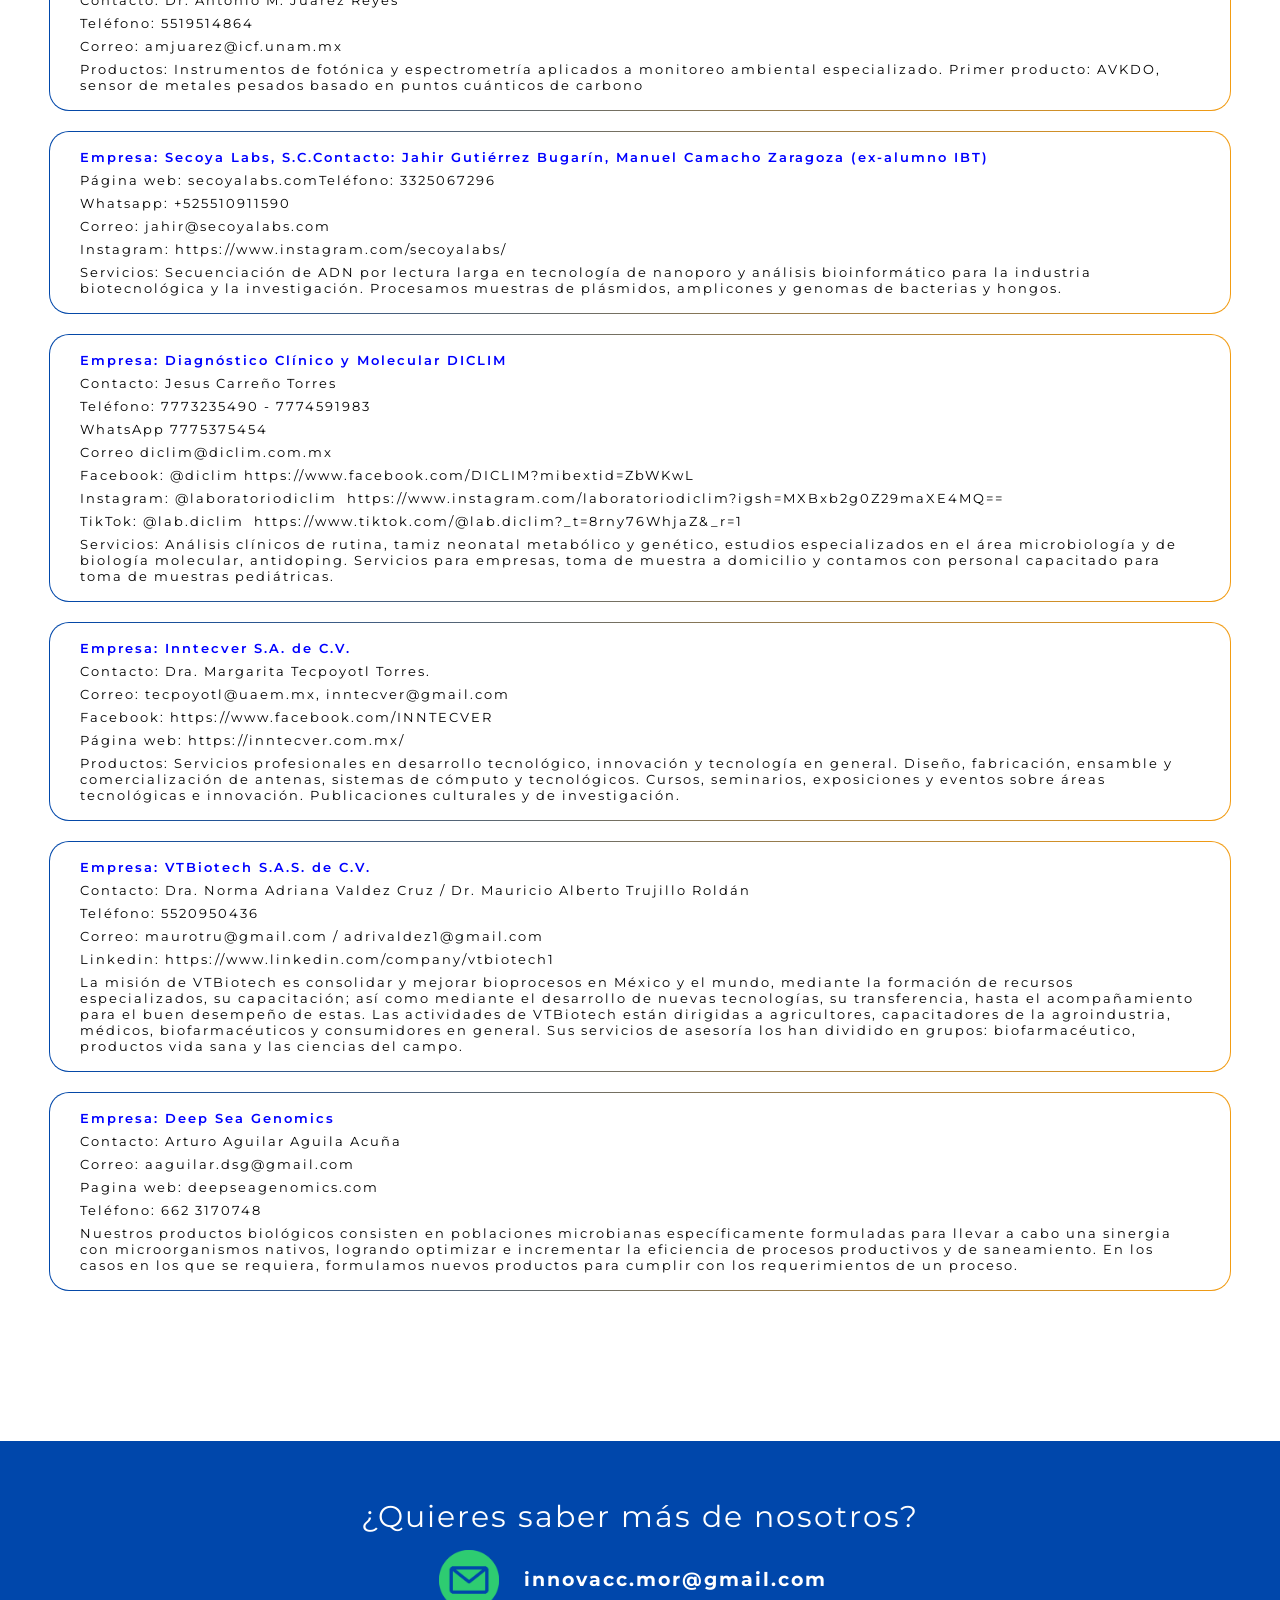
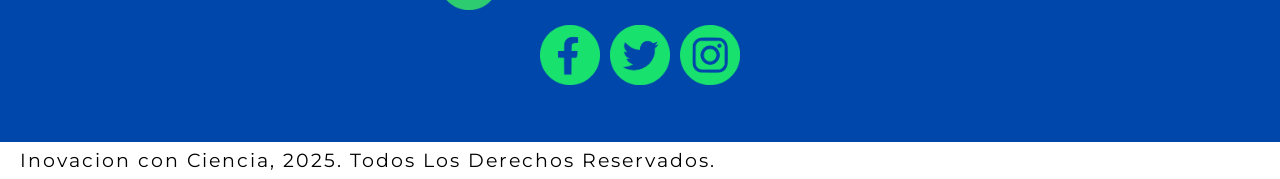
==== commit 45bba3cb: "Update contacto_de_empresas.html" ====
--- a/contacto_de_empresas.html
+++ b/contacto_de_empresas.html
@@ -342,7 +342,7 @@
     </main>
 
     <footer>
-        <p>Inovacion con Ciencia, 2024. Todos Los Derechos Reservados.</p>
+        <p>Inovacion con Ciencia, 2025. Todos Los Derechos Reservados.</p>
     </footer>
 
 </body>    
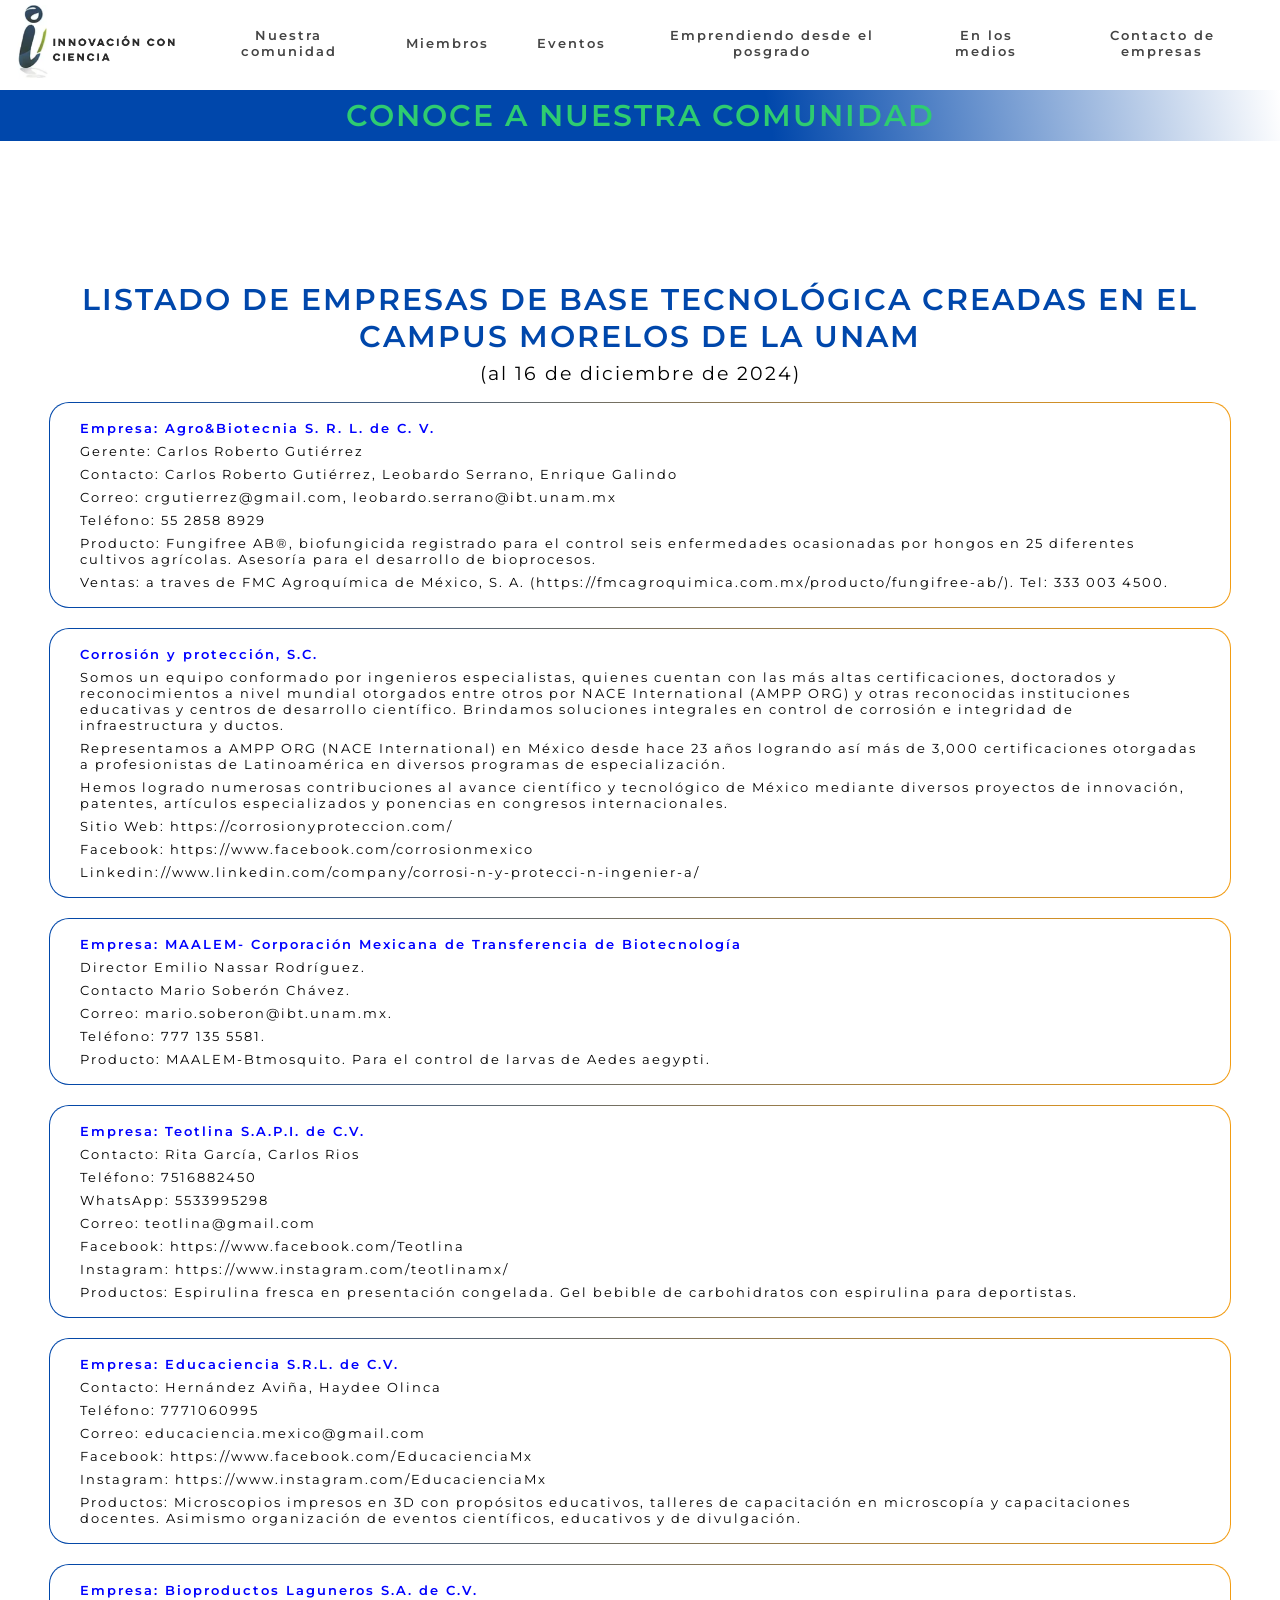
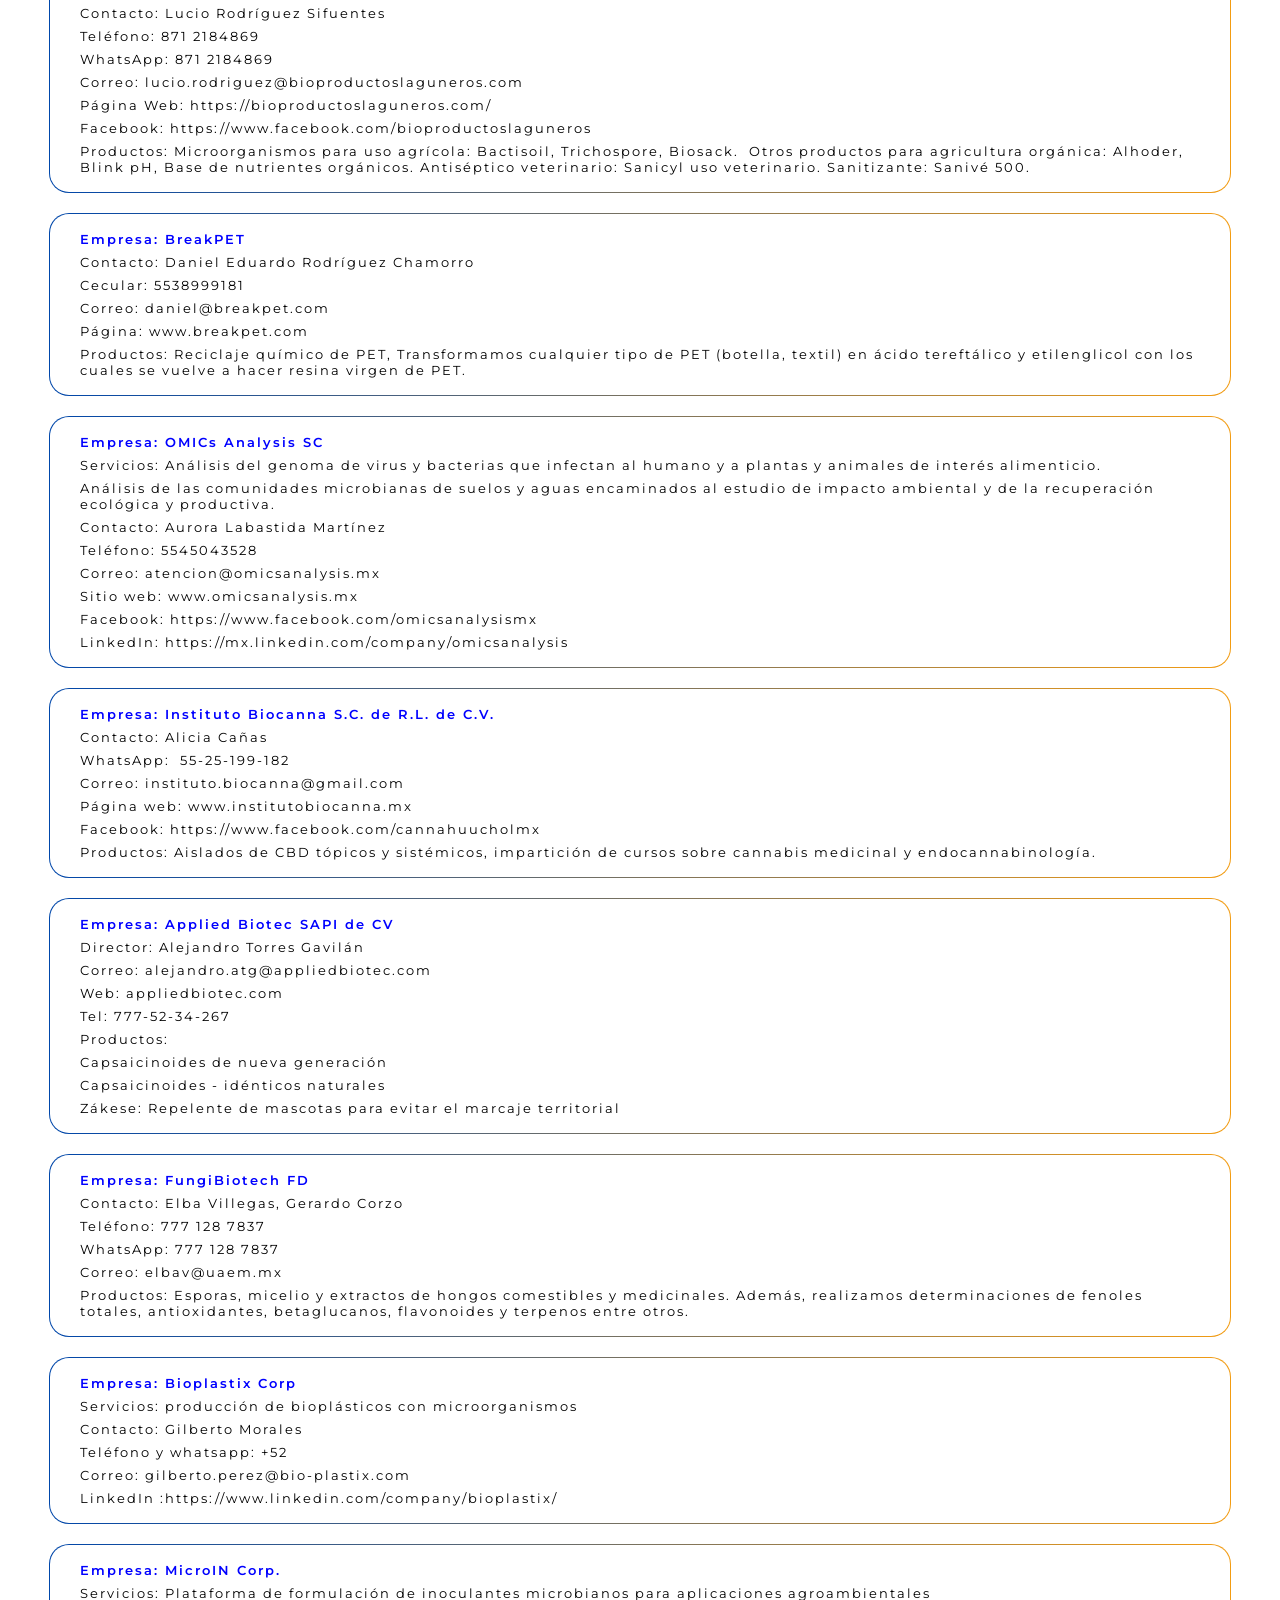
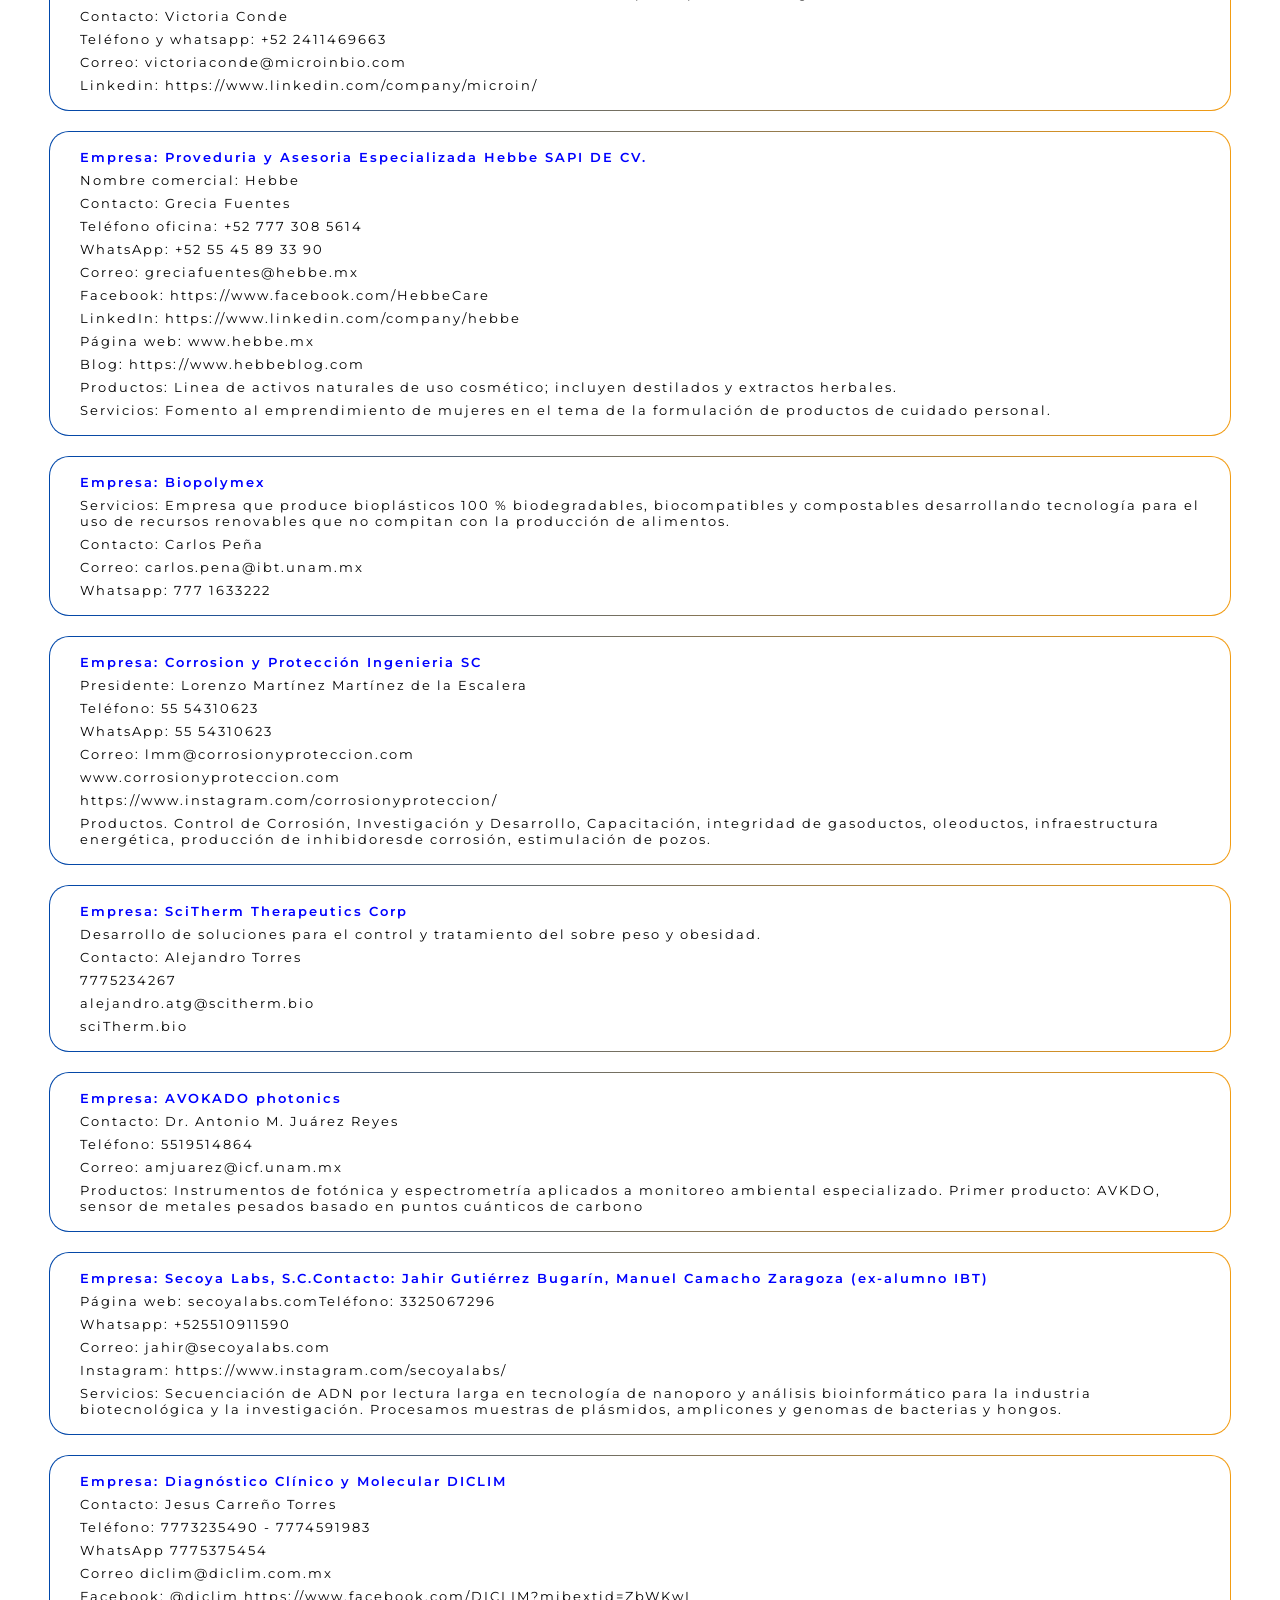
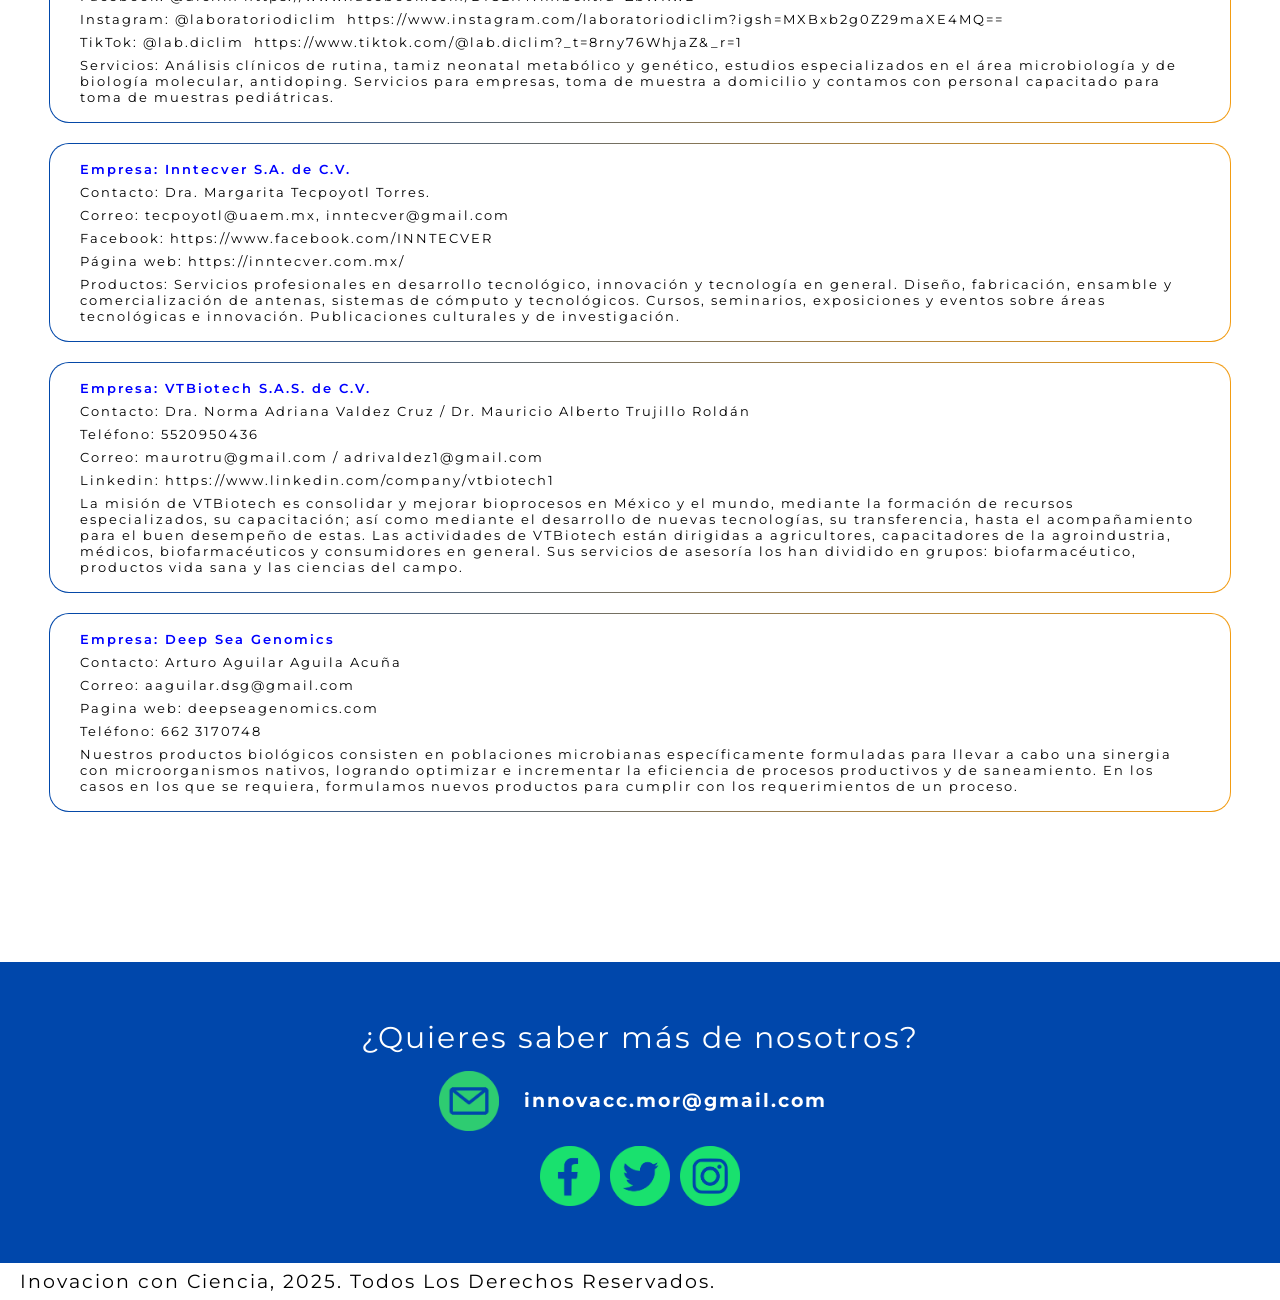
==== commit 93416ebe: "Update contacto_de_empresas.html quitar Sagen, Juan Carlos" ====
--- a/contacto_de_empresas.html
+++ b/contacto_de_empresas.html
@@ -240,28 +240,7 @@
                     <p>sciTherm.bio</p>
                     </div>
                     
-                    <div>
-                    <p>Consorcio SANGEN-STAËL</p>
-                    <p>Empresa 1: Sangen Biotechnologie S.A. de C.V. Empresa de Biotecnología Tenemos tres divisiones (Cuidado de la salud, Sustentabilidad Ambiental y Ciencias Genómicas) </p>
-                    <p>Contacto: Juan Manuel Sánchez Contreras </p>
-                    <p>Teléfono móvil: 5540696165</p>
-                    <p>Teléfono empresarial: 55 900220100</p>
-                    <p>Correo: sangenbiotechnologie@gmail.com</p>
-                    <p>Facebook: https://www.facebook.com/ Sangen Biotechnologie</p>
-                    <p>Sitio web: www.sangenbiotechnologie.com (en acondicionamiento)</p>
-                    <p>Instagram: https://www.instagram.com/sangenbiotechnologie</p>
-                    <p>Productos: Línea dermatológica de 7 productos La femme Ultimate y próxima patente de Skinómica. </p>
-                    
-                    <p>Empresa 2: STAËL S.A.P.I de C.V.  (Medicina Estética y Regenerativa) </p>
-                    <p>Contacto: Juan Manuel Sánchez Contreras y Martha Patricia Armas Vera</p>
-                    <p>Teléfono móvil: 5534794981</p>
-                    <p>Correo: stael.clinica@gmail.com</p>
-                    <p>Sitio web: www.stael.com.mx </p>
-                    <p>Facebook: https://www.facebook.com/Stael </p>
-                    <p>Instagram: https://www.instagram.com/Stael </p>
-                    <p>Servicios y productos: Medicina Estética (Inyectables y aparatología) y venta de productos dermatológicos.</p>
-                    </div>
-                    
+                                      
                     <div>
                     <p>Empresa: AVOKADO photonics</p>
                     <p>Contacto: Dr. Antonio M. Juárez Reyes</p>
